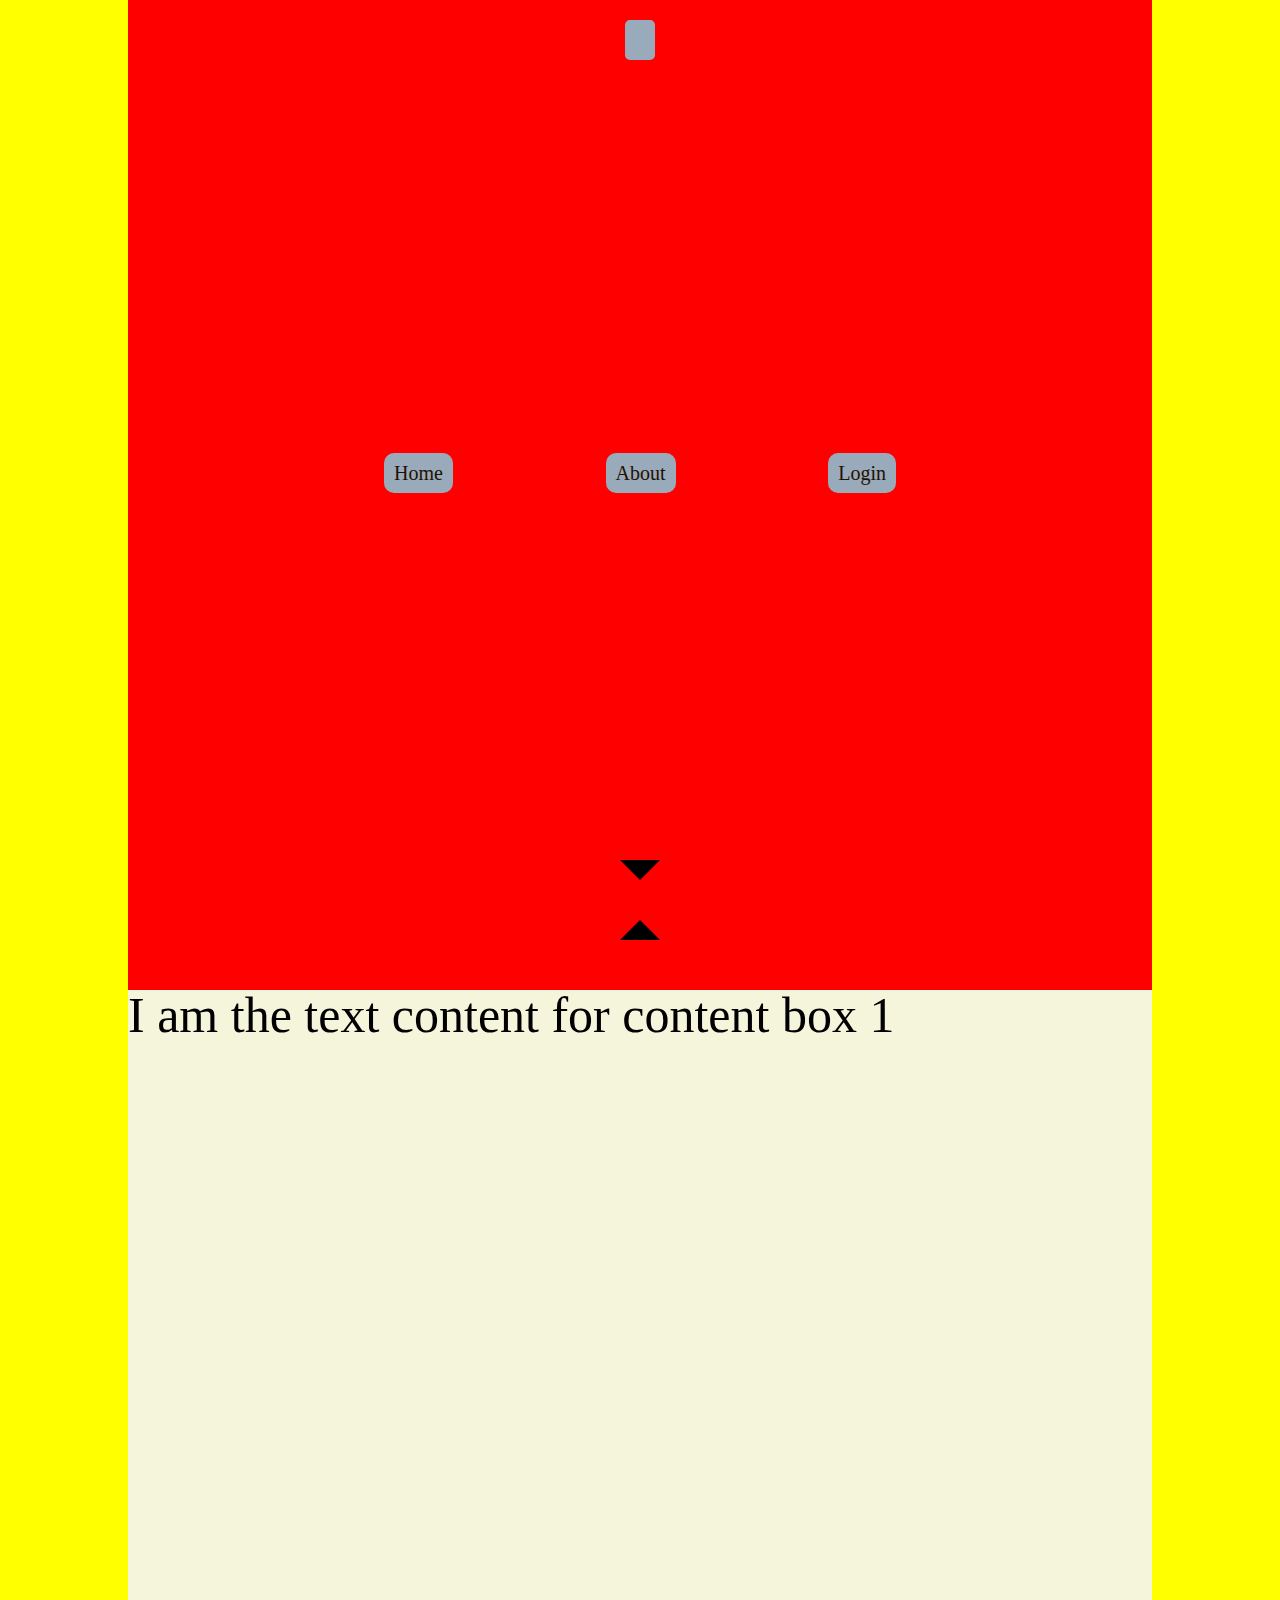
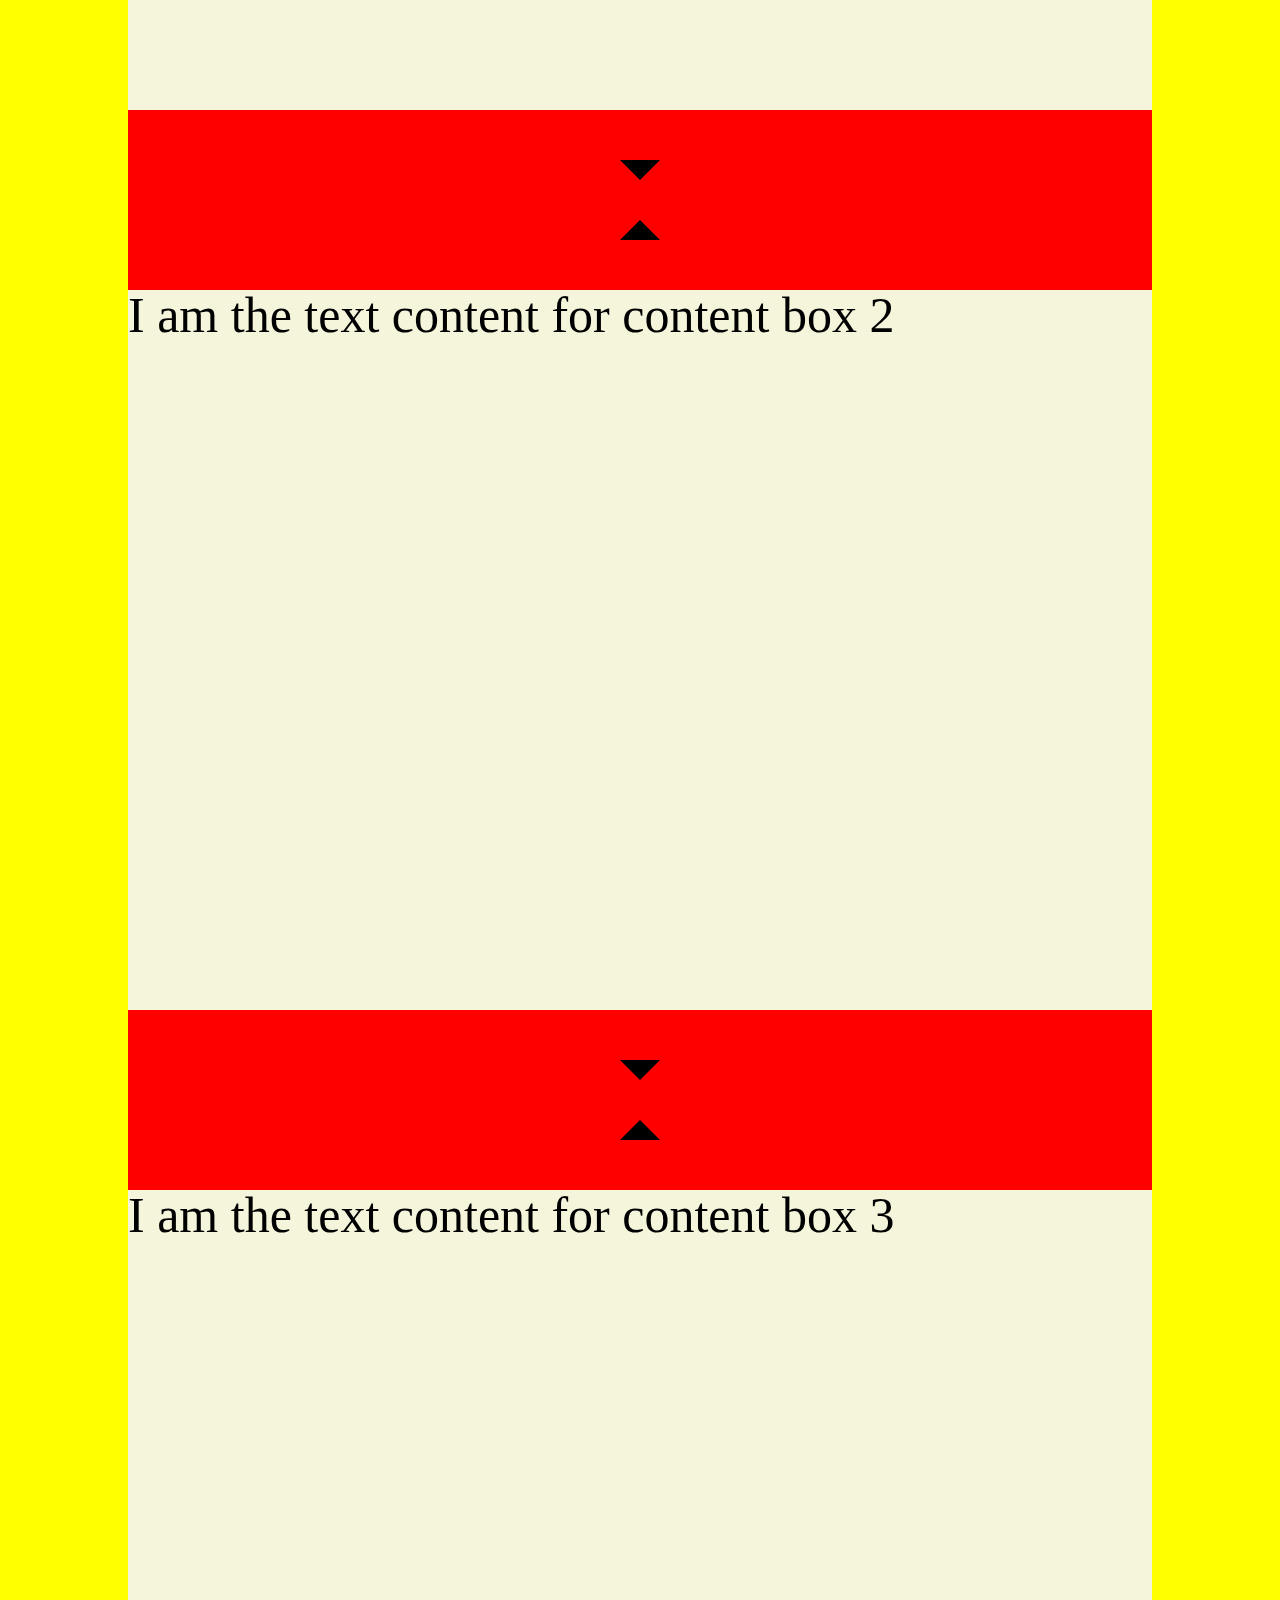
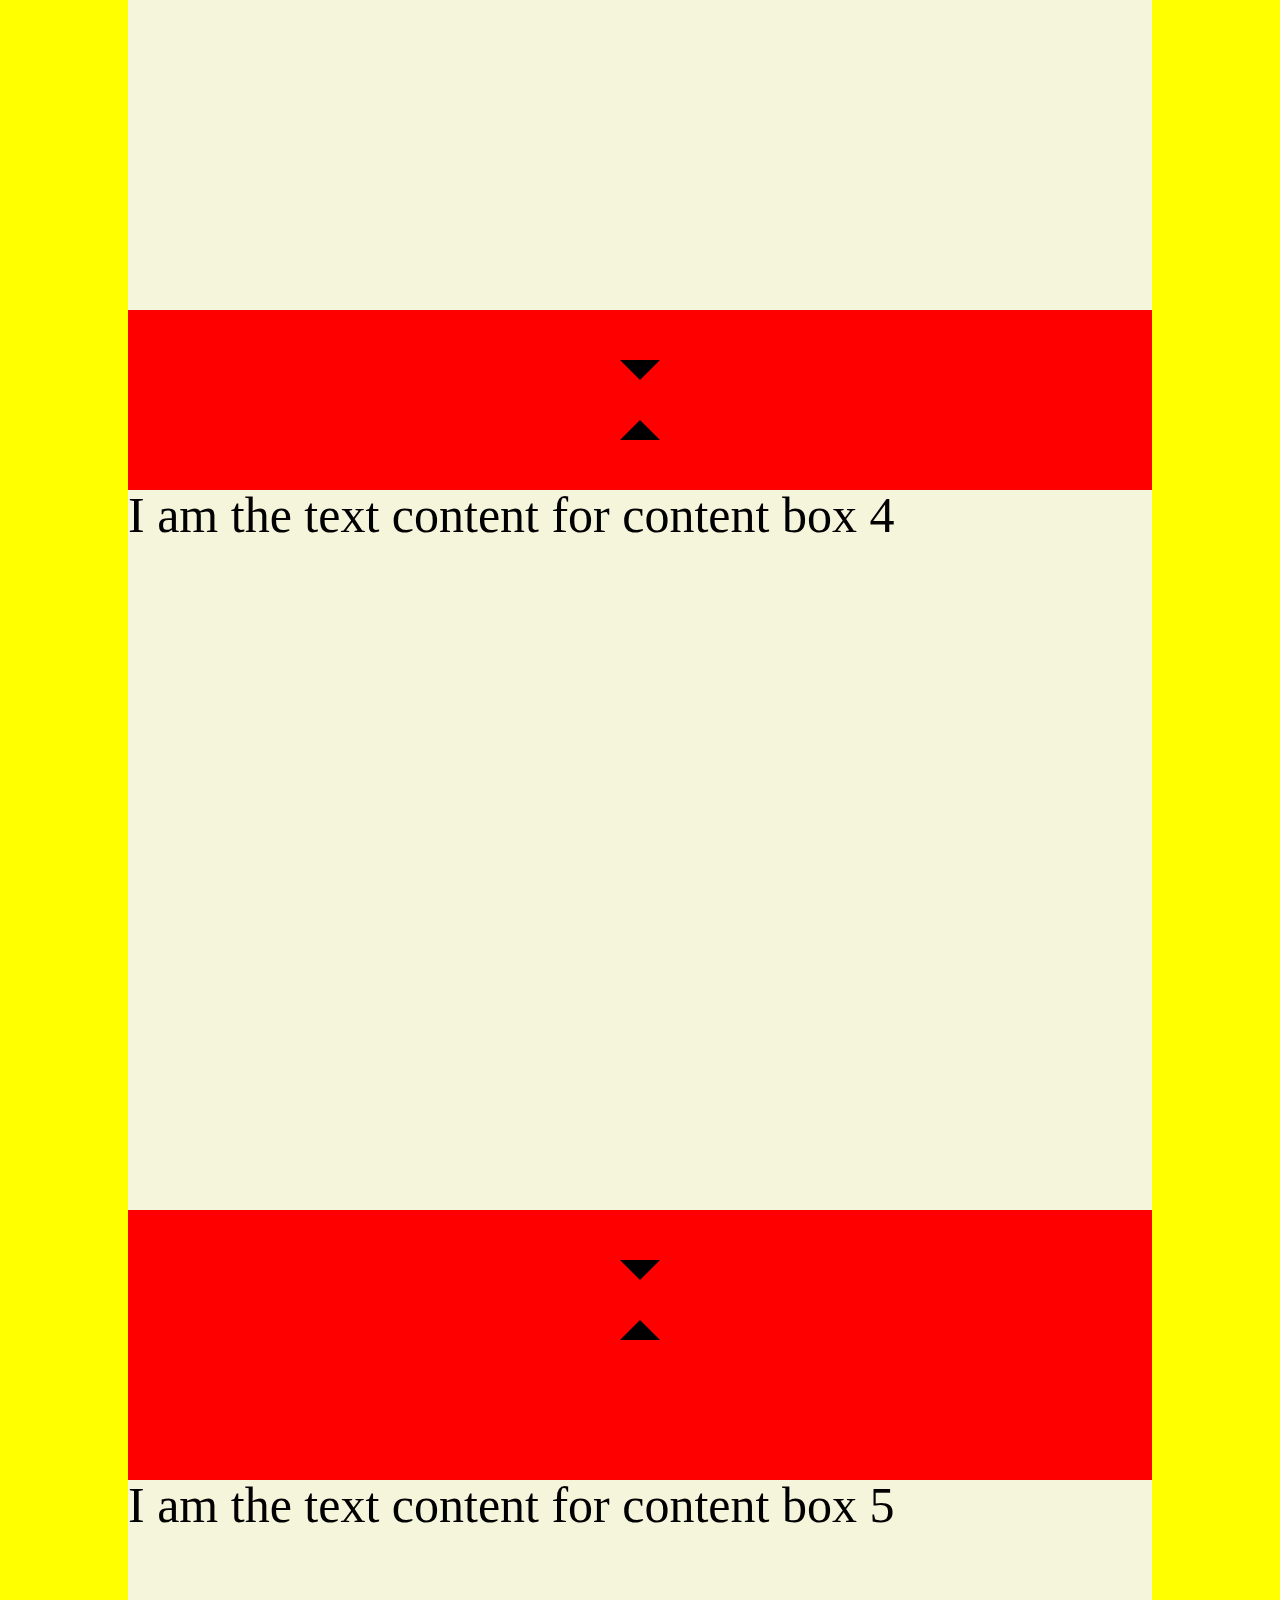
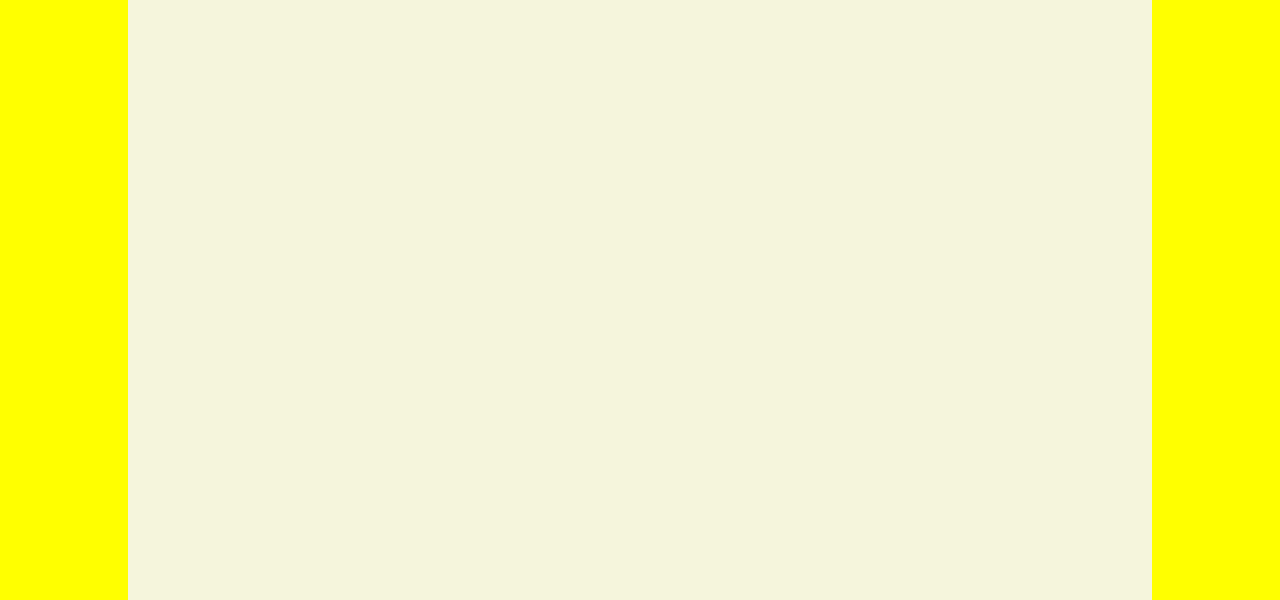
==== index.html @ 41faa1d7 "almost done converting html content sections into a javascrript class" ====
<!DOCTYPE html>
<html>

<head>
  <title>OER Bookr</title>
  <link rel="stylesheet" type="text/css" href="./CSS/index.css" />
  <script src="https://code.jquery.com/jquery-3.3.1.min.js" integrity="sha256-FgpCb/KJQlLNfOu91ta32o/NMZxltwRo8QtmkMRdAu8="
    crossorigin="anonymous"></script>
  <script src="jquery-3.3.1.min.js"></script>
  <script src="./JS/index.js" async></script>
  <script
  src="https://code.jquery.com/jquery-3.3.1.js"
  integrity="sha256-2Kok7MbOyxpgUVvAk/HJ2jigOSYS2auK4Pfzbm7uH60="
  crossorigin="anonymous"></script>
</head>

<body>
    
    <!-- top bar -->
    <div class="top-content content-box" data-section="0">
        <div class="logo">
            <img class="logo-image" src="/Images/oer bookr logo @color-wood-brown.png" alt="">
        </div>
        <nav class="top-nav">
            <a href="#">Home</a>
            <a href="#">About</a>
            <a href="#">Login</a>
        </nav>
        <div class="down-button"></div>
    </div>

    <!-- main content -->
    <div class="main-content">
    </div>

    <!-- footer -->
    <footer></footer>

</body>
</html>
---- CSS/index.css ----
/* http://meyerweb.com/eric/tools/css/reset/ 
   v2.0 | 20110126
   License: none (public domain)
*/
html,
body,
div,
span,
applet,
object,
iframe,
h1,
h2,
h3,
h4,
h5,
h6,
p,
blockquote,
pre,
a,
abbr,
acronym,
address,
big,
cite,
code,
del,
dfn,
em,
img,
ins,
kbd,
q,
s,
samp,
small,
strike,
strong,
sub,
sup,
tt,
var,
b,
u,
i,
center,
dl,
dt,
dd,
ol,
ul,
li,
fieldset,
form,
label,
legend,
table,
caption,
tbody,
tfoot,
thead,
tr,
th,
td,
article,
aside,
canvas,
details,
embed,
figure,
figcaption,
footer,
header,
hgroup,
menu,
nav,
output,
ruby,
section,
summary,
time,
mark,
audio,
video {
  margin: 0;
  padding: 0;
  border: 0;
  font-size: 100%;
  font: inherit;
  vertical-align: baseline;
}
/* HTML5 display-role reset for older browsers */
article,
aside,
details,
figcaption,
figure,
footer,
header,
hgroup,
menu,
nav,
section {
  display: block;
}
body {
  line-height: 1;
}
ol,
ul {
  list-style: none;
}
blockquote,
q {
  quotes: none;
}
blockquote:before,
blockquote:after,
q:before,
q:after {
  content: '';
  content: none;
}
table {
  border-collapse: collapse;
  border-spacing: 0;
}
html {
  font-size: 62.5%;
}
html {
  background: yellow;
}
html {
  height: 100%;
  width: 100%;
  background-position: center;
  background-repeat: no-repeat;
  background-size: cover;
  background-image: url(/Images/bookstack.jpg);
  background-attachment: fixed;
}
body {
  display: flex;
  align-items: center;
  flex-direction: column;
  width: 80%;
  margin: 0 auto;
}
body .top-content {
  display: flex;
  justify-content: space-between;
  align-content: center;
  width: 100%;
  height: 100vh;
}
body .top-content .logo .logo-image {
  width: 200px;
  margin-top: 2rem;
  padding: 2rem 1rem 2rem 2rem;
  background: #99aabb;
  margin-bottom: -2px;
  border-radius: 0.5rem;
}
body .top-content .top-nav {
  padding: 0;
  width: 50%;
  margin-top: 2rem;
  height: 4rem;
  display: flex;
  justify-content: space-between;
  font-size: 2rem;
}
body .top-content .top-nav a {
  padding: 1rem;
  border-radius: 1rem;
  background: #99aabb;
  text-decoration: none;
  color: #221100;
}
body .top-content div .down-button {
  position: absolute;
  bottom: 2rem;
}
body .main-content {
  width: 100%;
}
body .content-box {
  display: flex;
  flex-direction: column;
  font-size: 5rem;
  background: red;
  height: 100vh;
  width: 100%;
  justify-content: space-between;
  align-items: center;
}
body .content-box .content {
  background: beige;
  width: 100%;
  height: 80%;
}
body .content-box .down-button {
  width: 0;
  height: 0;
  border-left: 2rem solid transparent;
  border-right: 2rem solid transparent;
  border-top: 2rem solid black;
  margin-bottom: 2rem;
  cursor: pointer;
}
body .content-box .up-button {
  width: 0;
  height: 0;
  border-left: 2rem solid transparent;
  border-right: 2rem solid transparent;
  border-bottom: 2rem solid black;
  margin-top: 2rem;
  cursor: pointer;
}
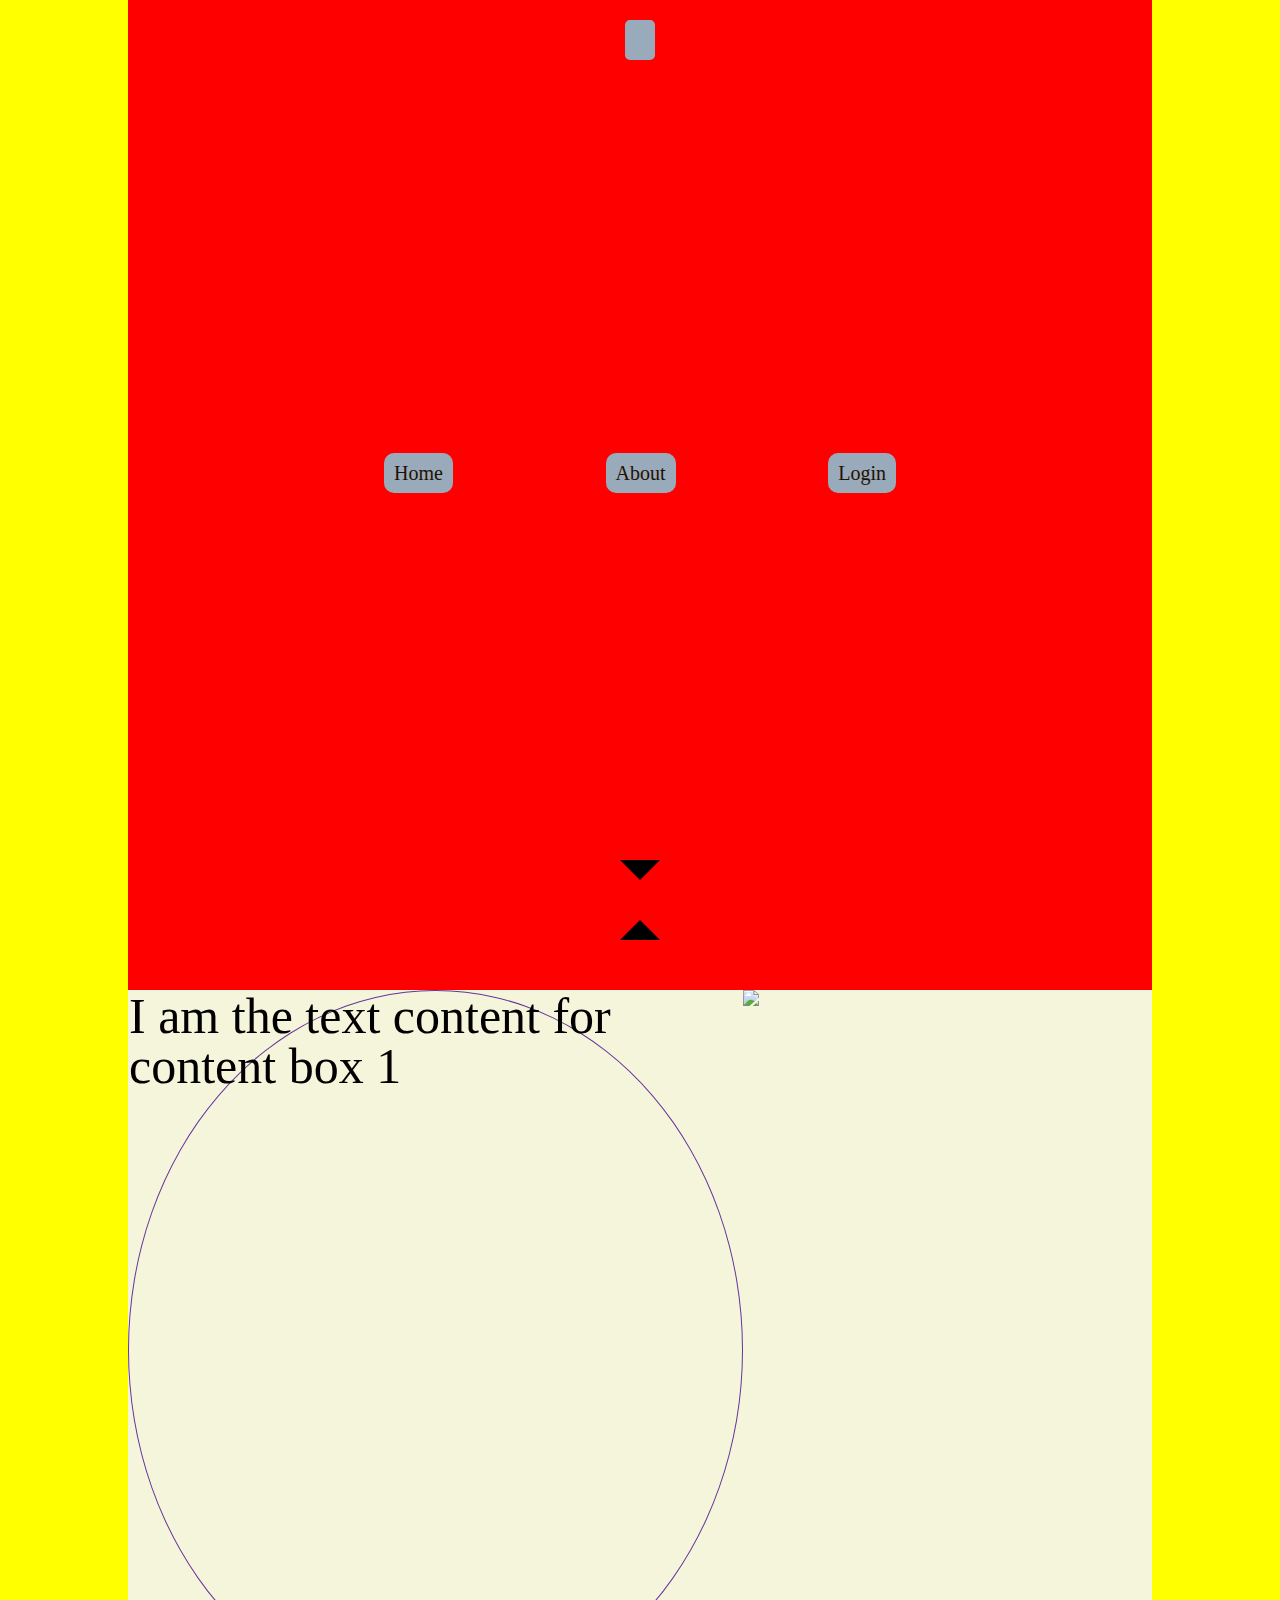
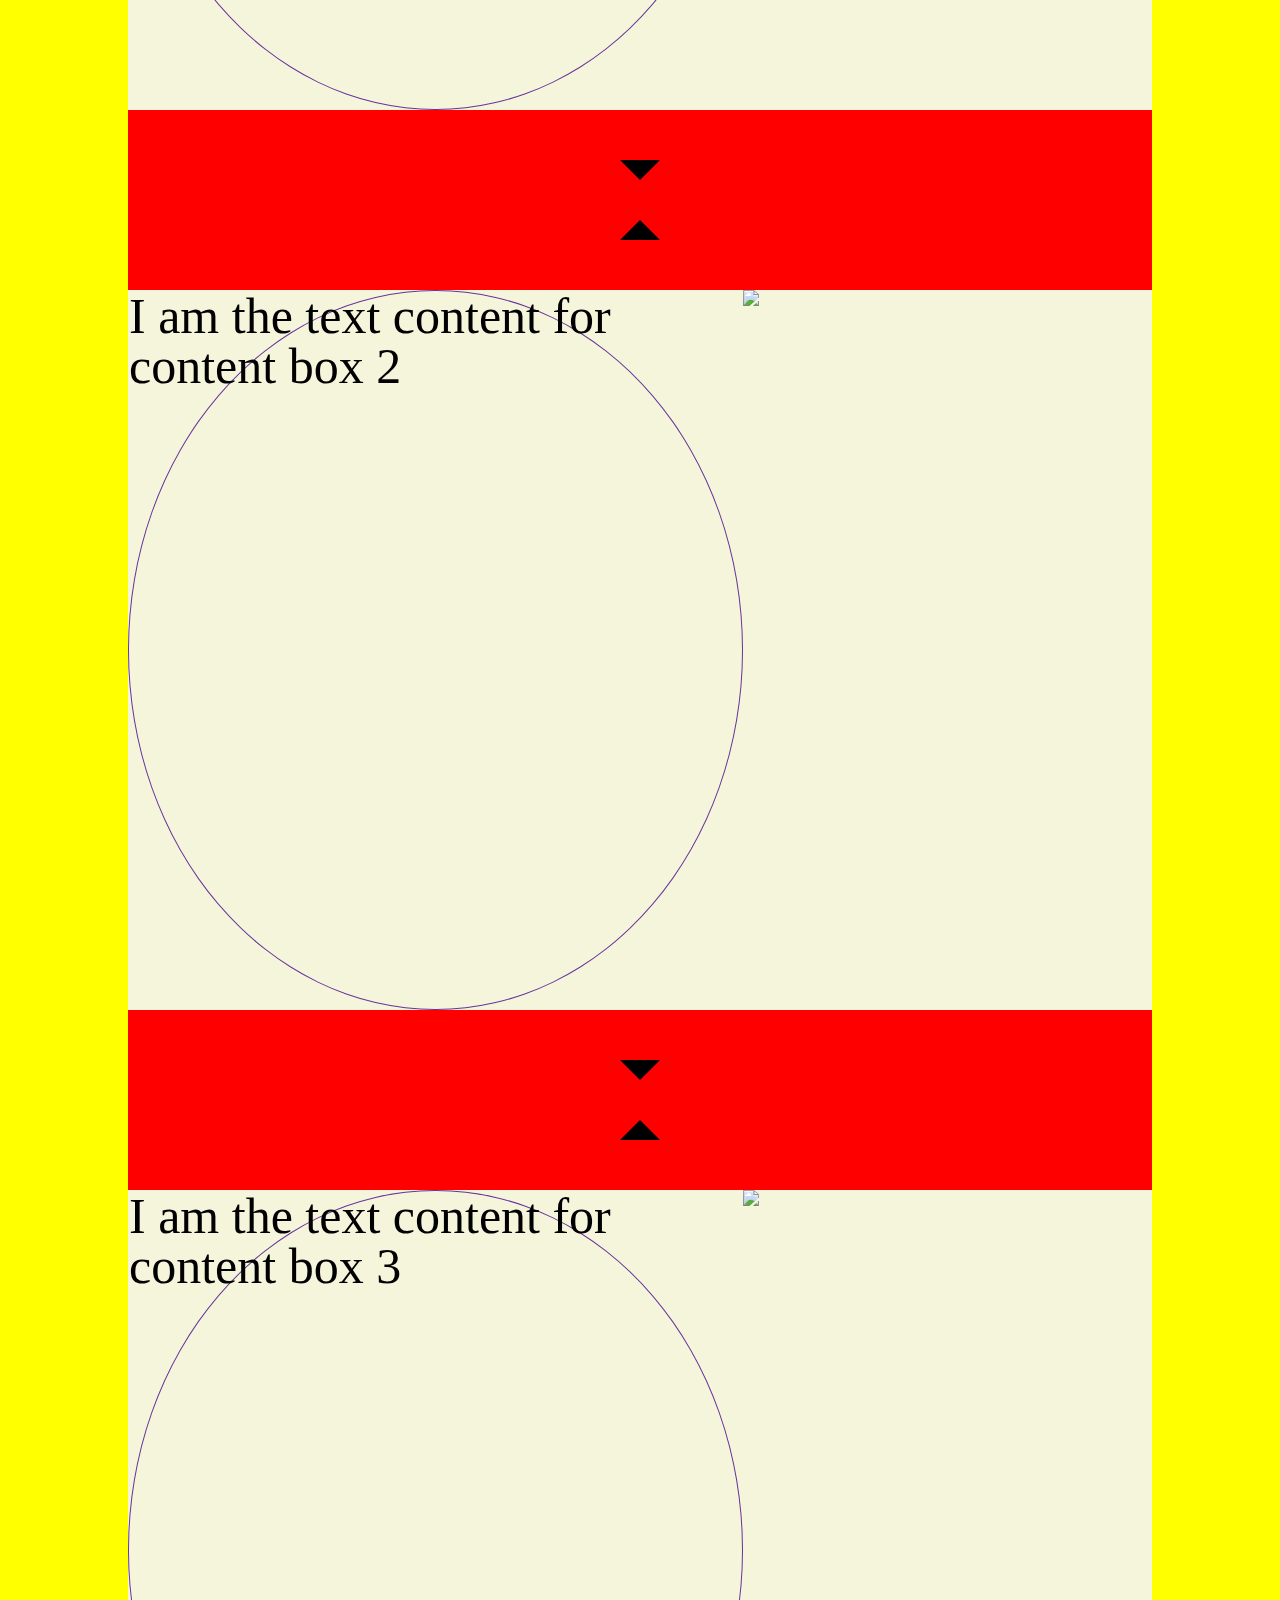
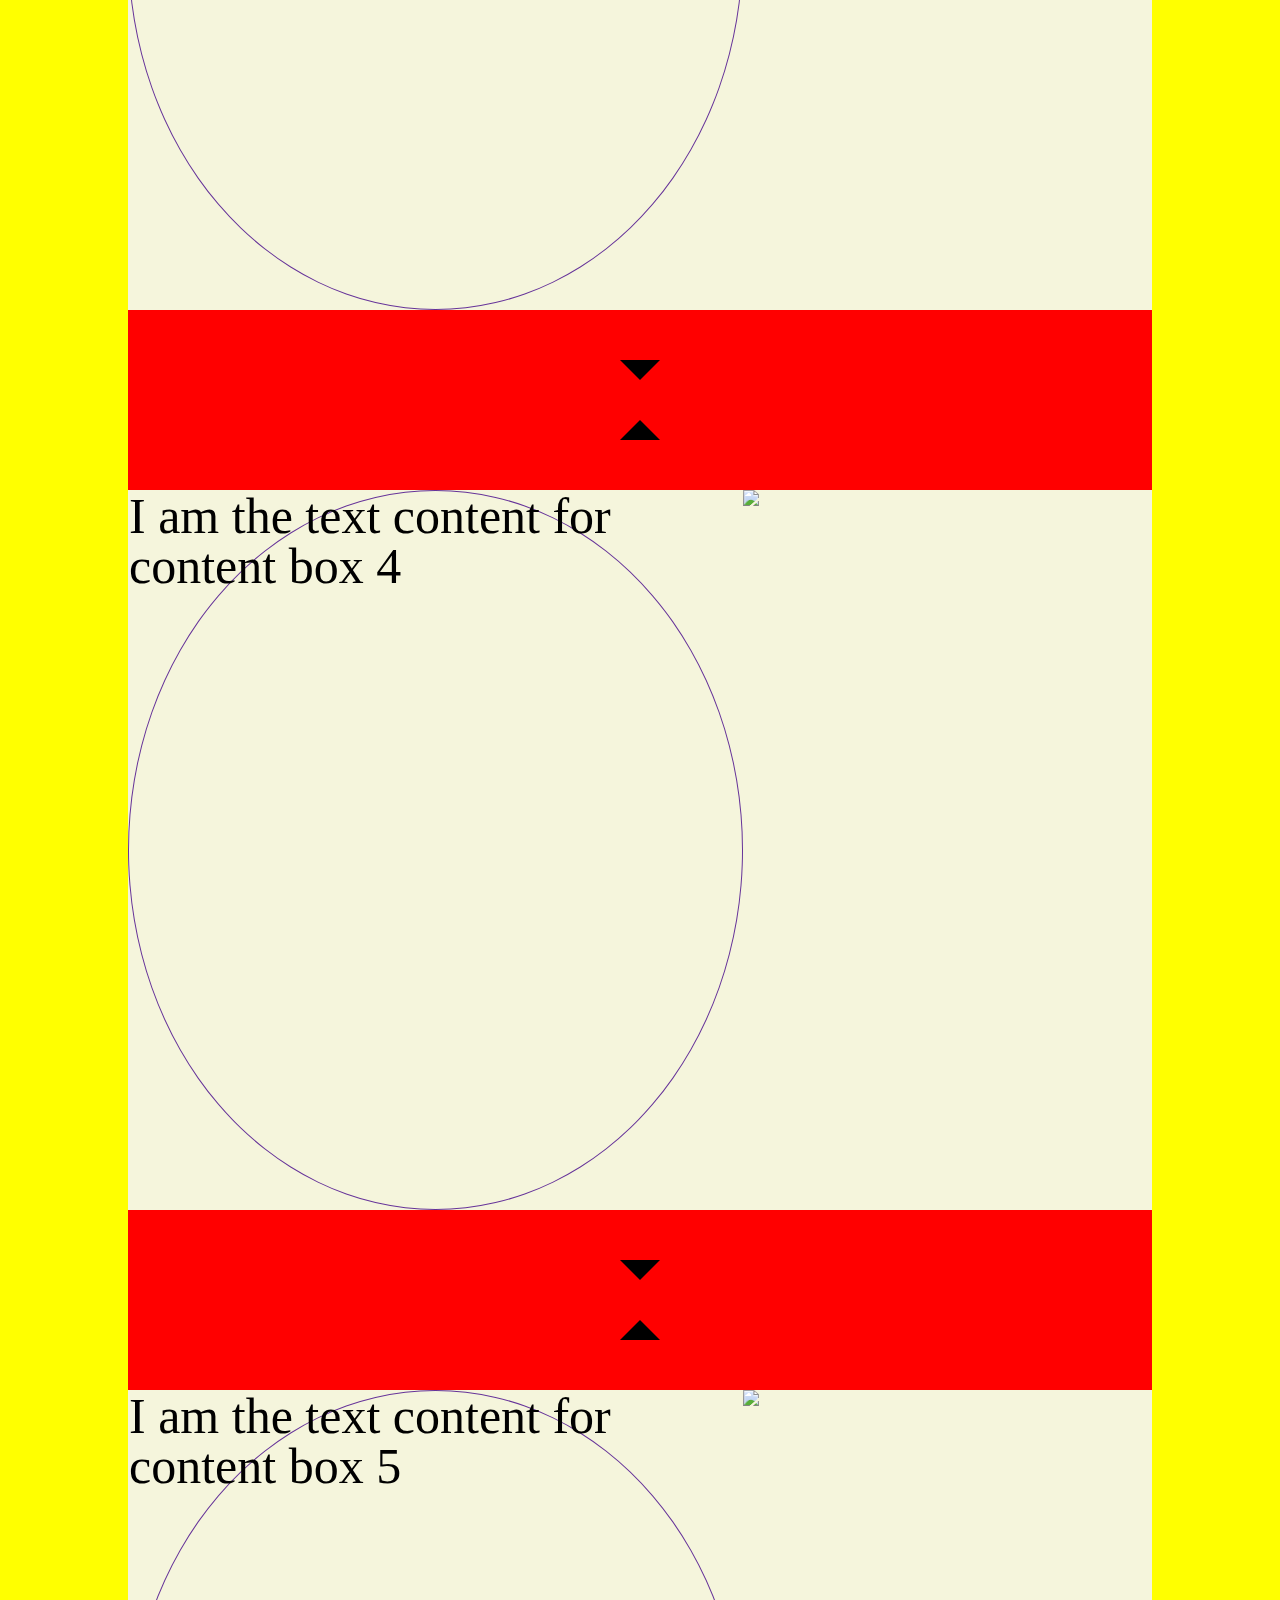
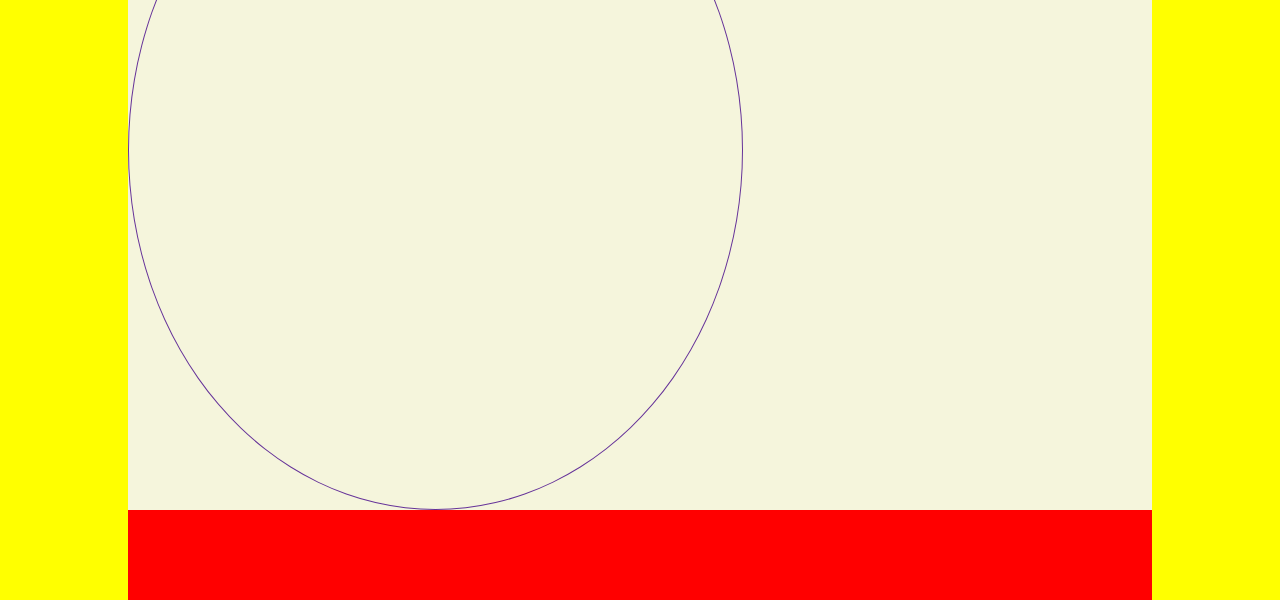
==== commit 65428bfb: "js is coming together, added a few cpomments to make my code readable, close to having all the scrol" ====
--- a/index.html
+++ b/index.html
@@ -26,7 +26,7 @@
             <a href="#">About</a>
             <a href="#">Login</a>
         </nav>
-        <div class="down-button"></div>
+        <div class="down-button" data-down-button="0"></div>
     </div>
 
     <!-- main content -->
--- a/CSS/index.css
+++ b/CSS/index.css
@@ -198,8 +198,17 @@
 }
 body .content-box .content {
   background: beige;
+  display: flex;
   width: 100%;
   height: 80%;
+}
+body .content-box .content p {
+  border: 1px solid rebeccapurple;
+  border-radius: 100%;
+}
+body .content-box .content img {
+  object-fit: cover;
+  width: 50%;
 }
 body .content-box .down-button {
   width: 0;
@@ -219,3 +228,6 @@
   margin-top: 2rem;
   cursor: pointer;
 }
+.hide {
+  visibility: hidden;
+}
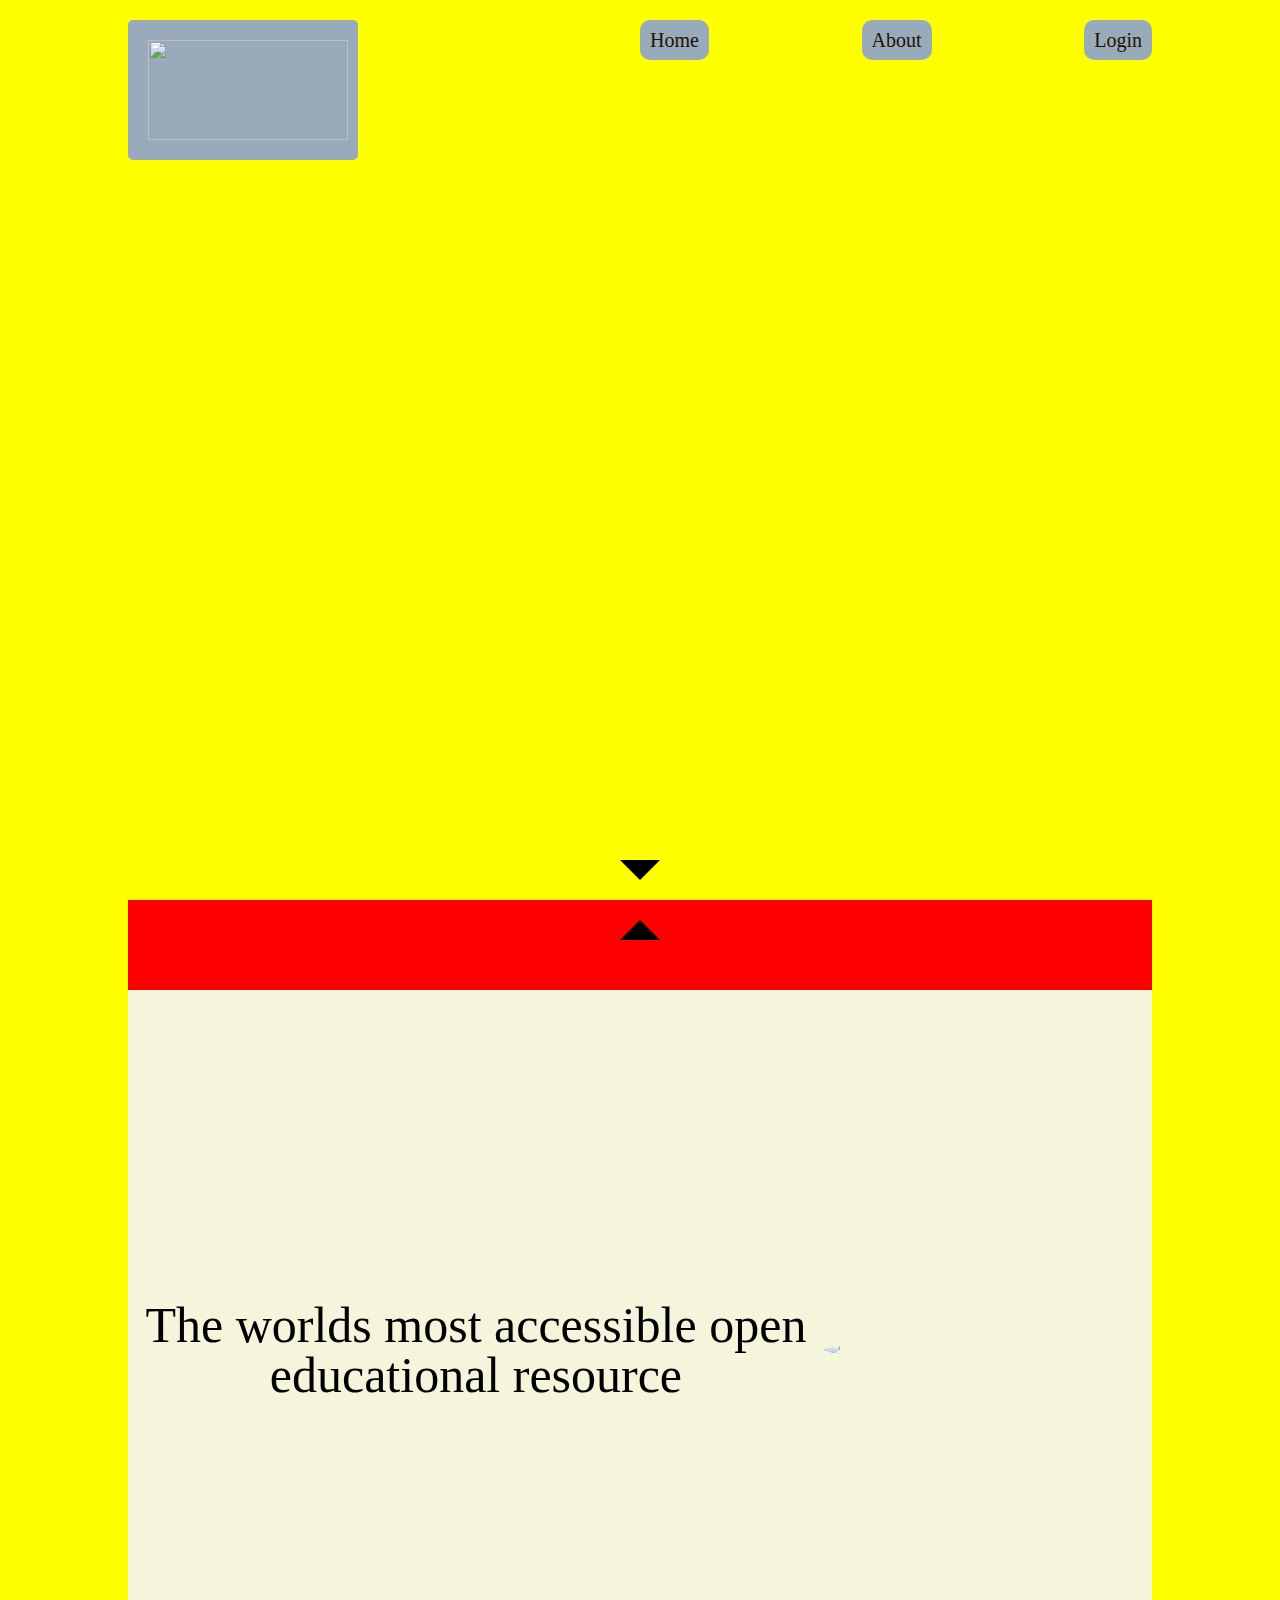
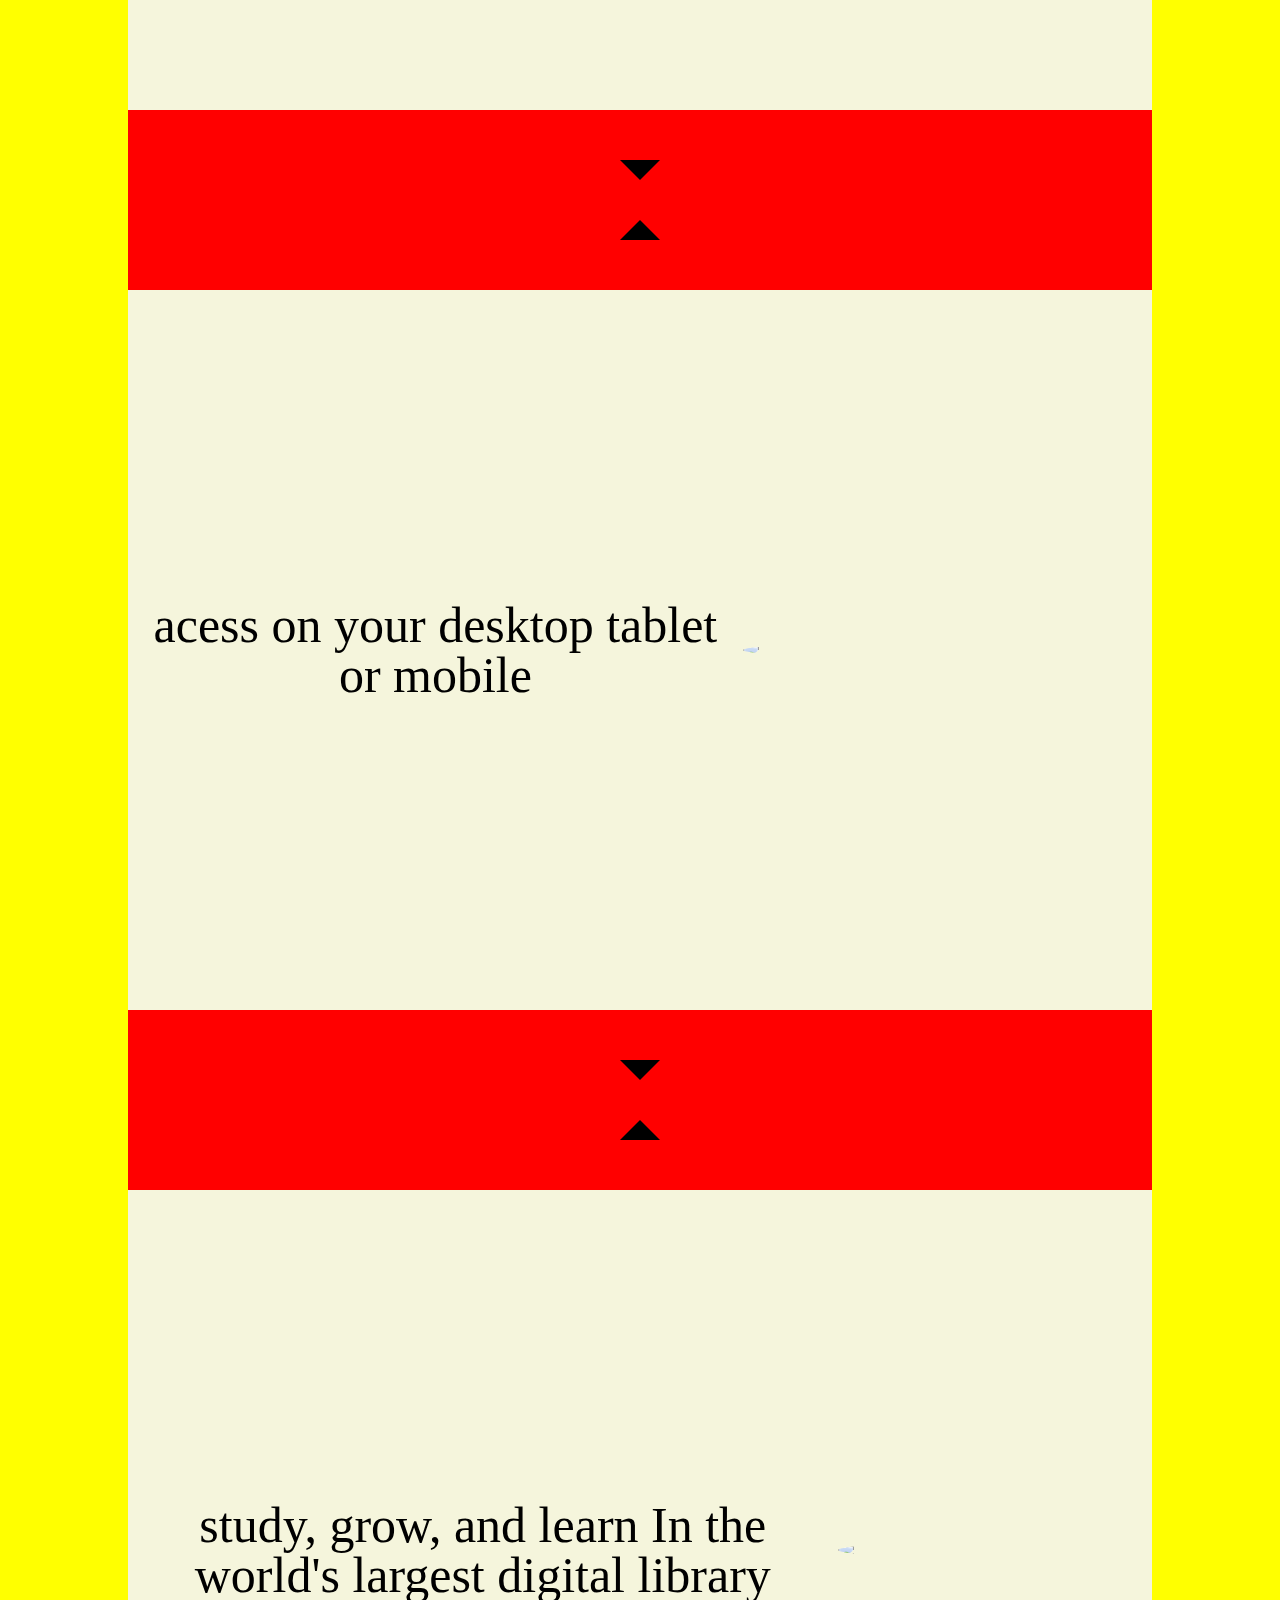
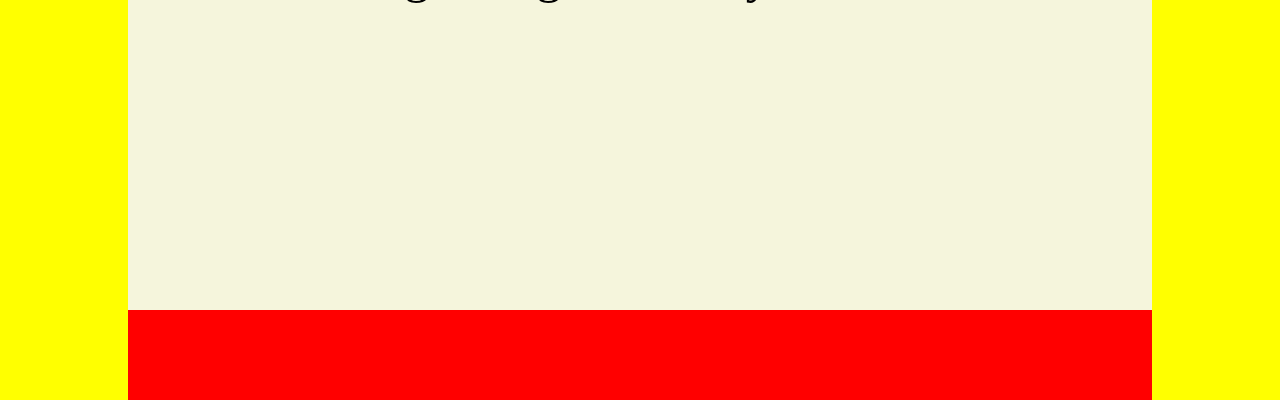
==== commit dee7ec5d: "further clean up, moving on to styling now, leaving the hamburger for tomorrow" ====
--- a/index.html
+++ b/index.html
@@ -17,21 +17,20 @@
 <body>
     
     <!-- top bar -->
-    <div class="top-content content-box" data-section="0">
-        <div class="logo">
+    <div class="content-box" data-section="0">
+        <div class="top-bar">
             <img class="logo-image" src="/Images/oer bookr logo @color-wood-brown.png" alt="">
+            <nav class="top-nav">
+                <a href="#">Home</a>
+                <a href="#">About</a>
+                <a href="pendingReactAppLoginPage">Login</a>
+            </nav>
         </div>
-        <nav class="top-nav">
-            <a href="#">Home</a>
-            <a href="#">About</a>
-            <a href="#">Login</a>
-        </nav>
         <div class="down-button" data-down-button="0"></div>
     </div>
 
     <!-- main content -->
-    <div class="main-content">
-    </div>
+    <div class="main-content"></div>
 
     <!-- footer -->
     <footer></footer>
--- a/CSS/index.css
+++ b/CSS/index.css
@@ -148,14 +148,22 @@
   width: 80%;
   margin: 0 auto;
 }
-body .top-content {
+body .content-box[data-section='0'] {
+  background: yellow;
   display: flex;
   justify-content: space-between;
   align-content: center;
   width: 100%;
   height: 100vh;
 }
-body .top-content .logo .logo-image {
+body .content-box[data-section='0'] .top-bar {
+  display: flex;
+  width: 100%;
+  justify-content: space-between;
+}
+body .content-box[data-section='0'] .top-bar .logo-image {
+  object-fit: scale-down;
+  height: 100px;
   width: 200px;
   margin-top: 2rem;
   padding: 2rem 1rem 2rem 2rem;
@@ -163,7 +171,7 @@
   margin-bottom: -2px;
   border-radius: 0.5rem;
 }
-body .top-content .top-nav {
+body .content-box[data-section='0'] .top-nav {
   padding: 0;
   width: 50%;
   margin-top: 2rem;
@@ -172,14 +180,14 @@
   justify-content: space-between;
   font-size: 2rem;
 }
-body .top-content .top-nav a {
+body .content-box[data-section='0'] .top-nav a {
   padding: 1rem;
   border-radius: 1rem;
   background: #99aabb;
   text-decoration: none;
   color: #221100;
 }
-body .top-content div .down-button {
+body .content-box[data-section='0'] div .down-button {
   position: absolute;
   bottom: 2rem;
 }
@@ -201,13 +209,16 @@
   display: flex;
   width: 100%;
   height: 80%;
+  align-items: center;
 }
 body .content-box .content p {
-  border: 1px solid rebeccapurple;
   border-radius: 100%;
+  text-align: center;
+  text-justify: auto;
 }
 body .content-box .content img {
   object-fit: cover;
+  border-radius: 50%;
   width: 50%;
 }
 body .content-box .down-button {
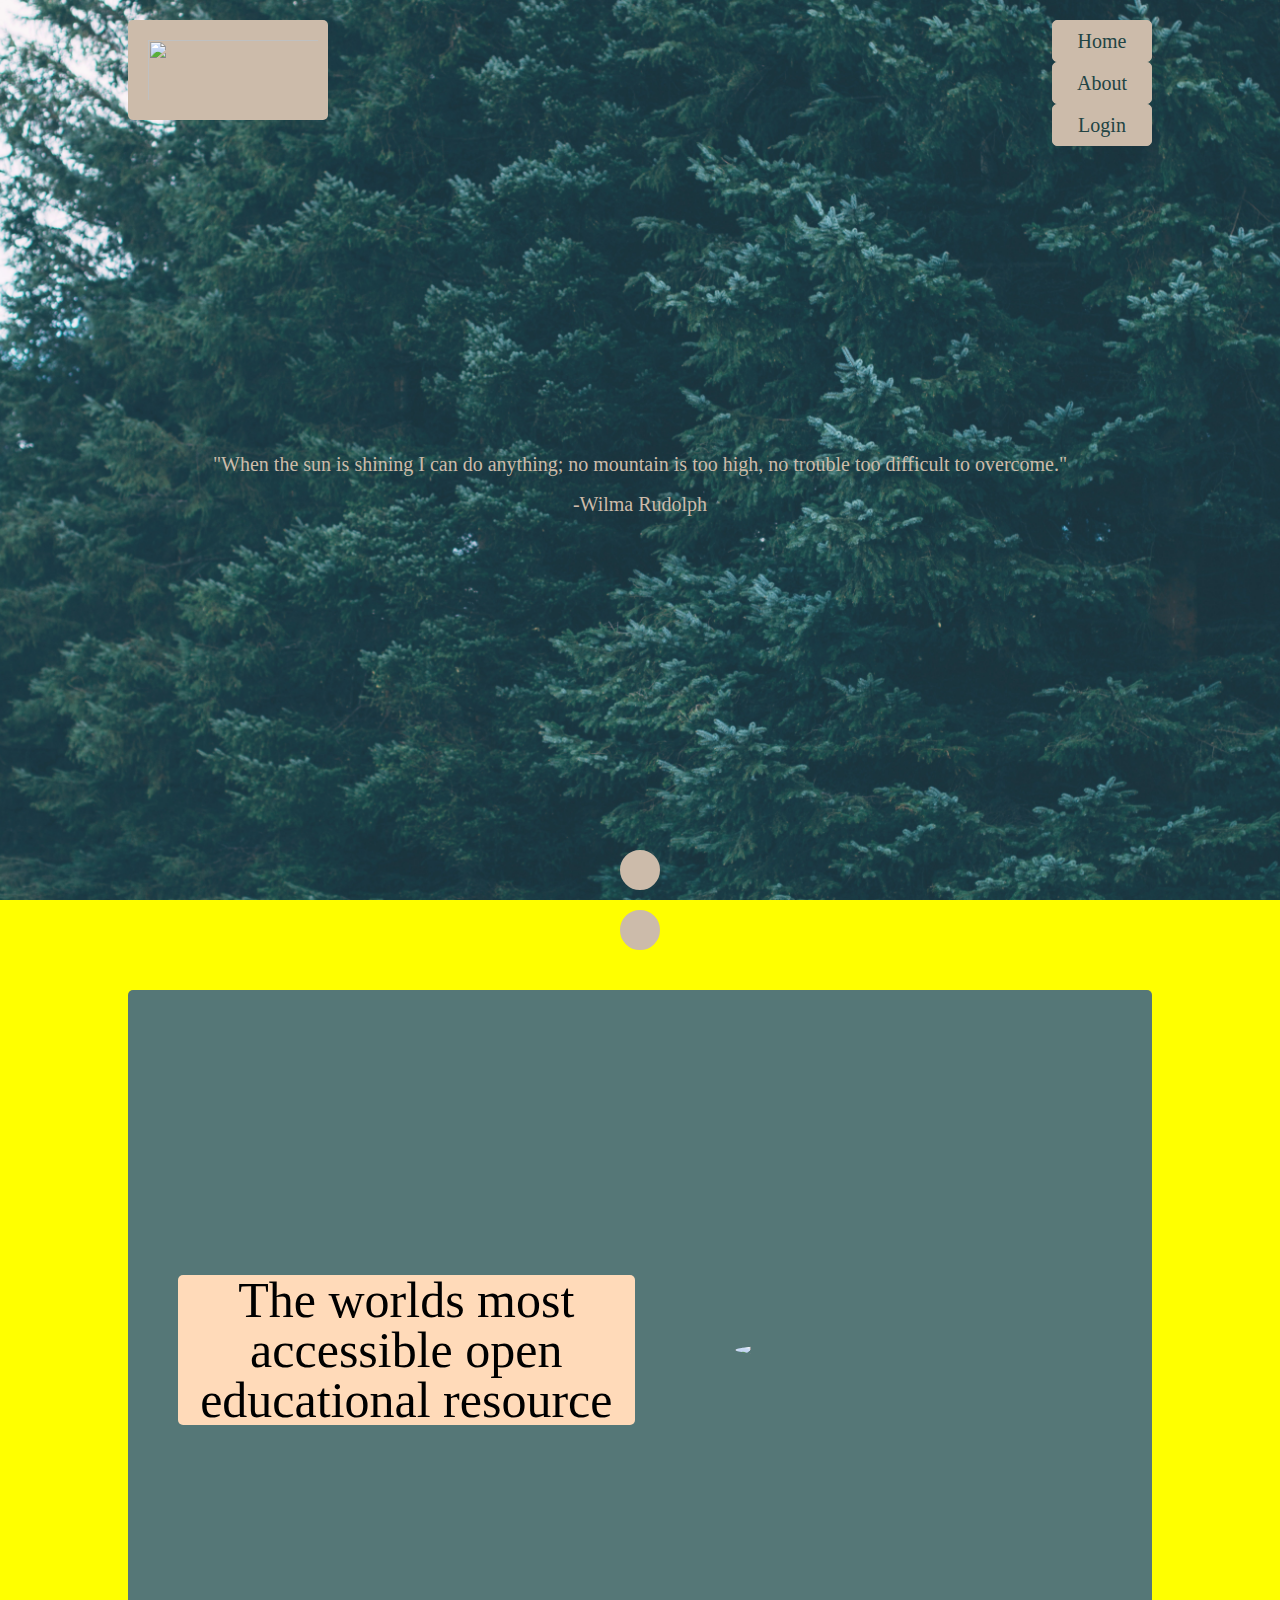
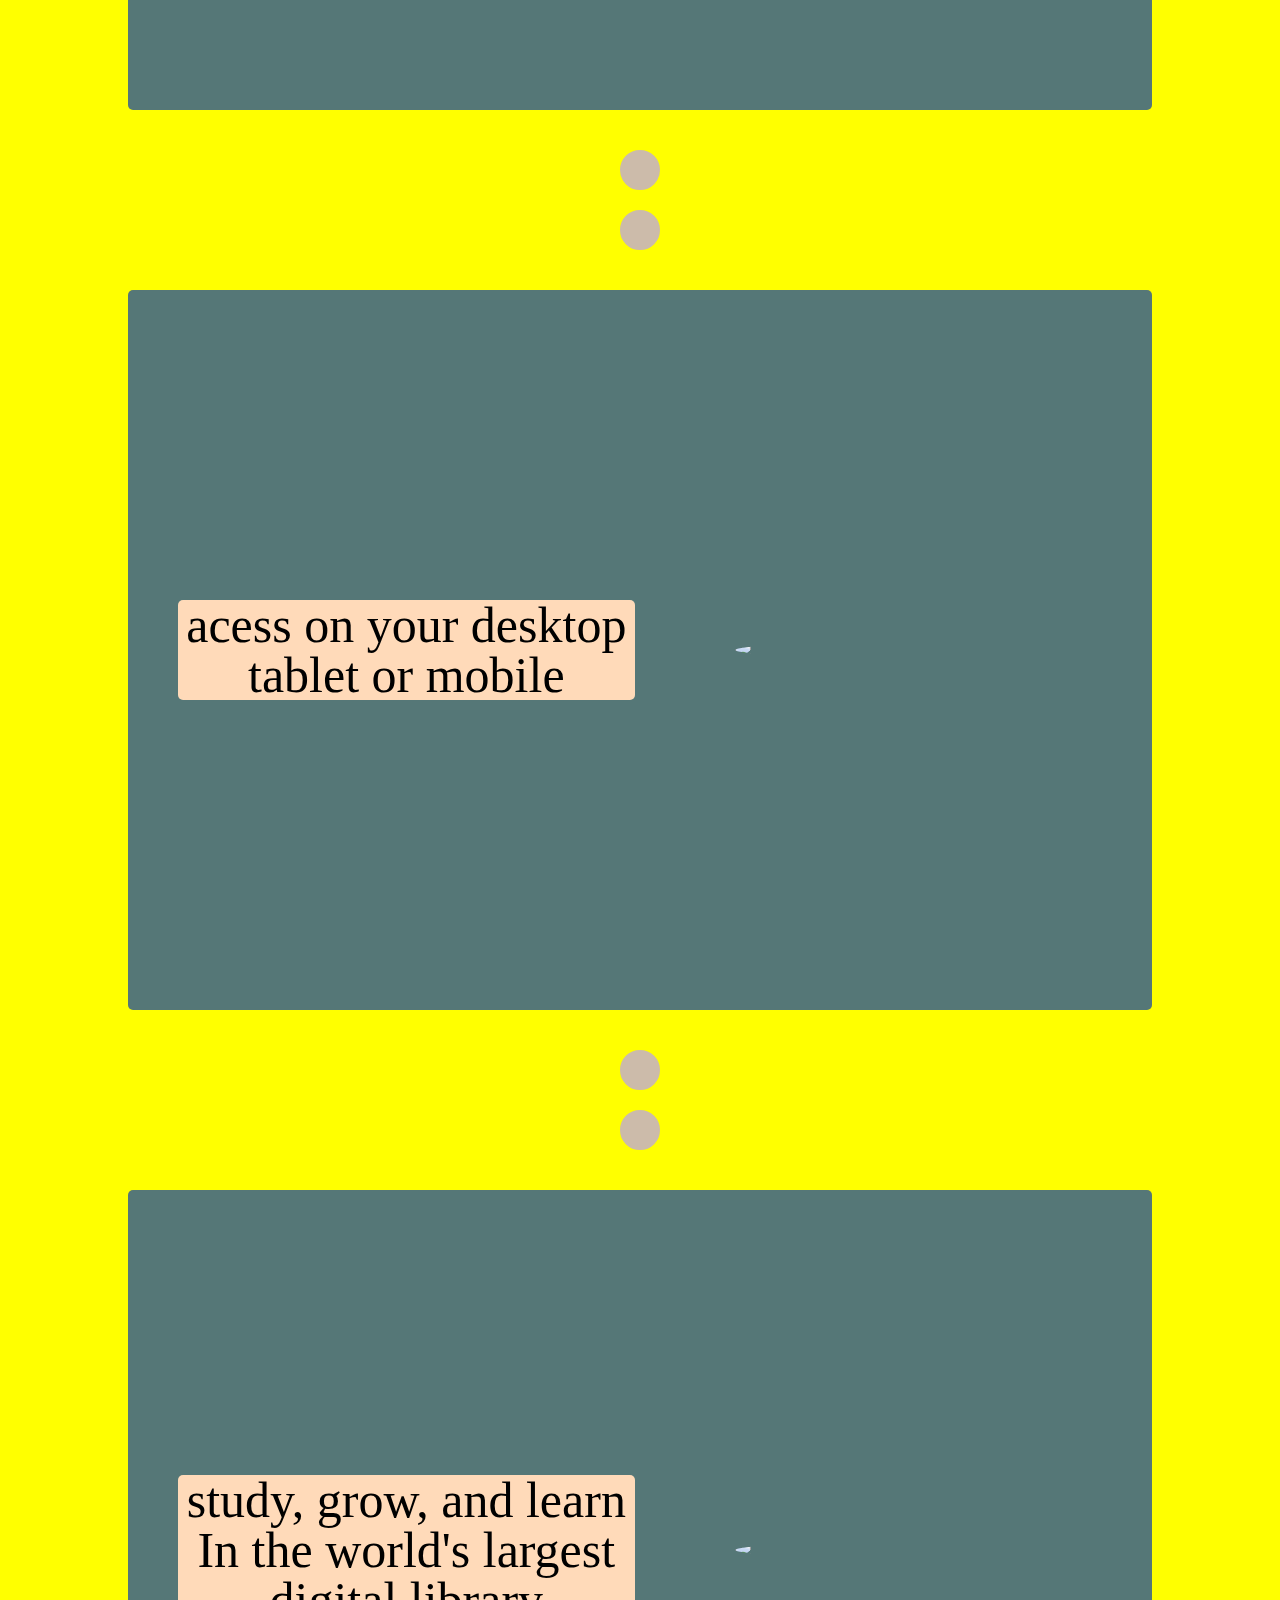
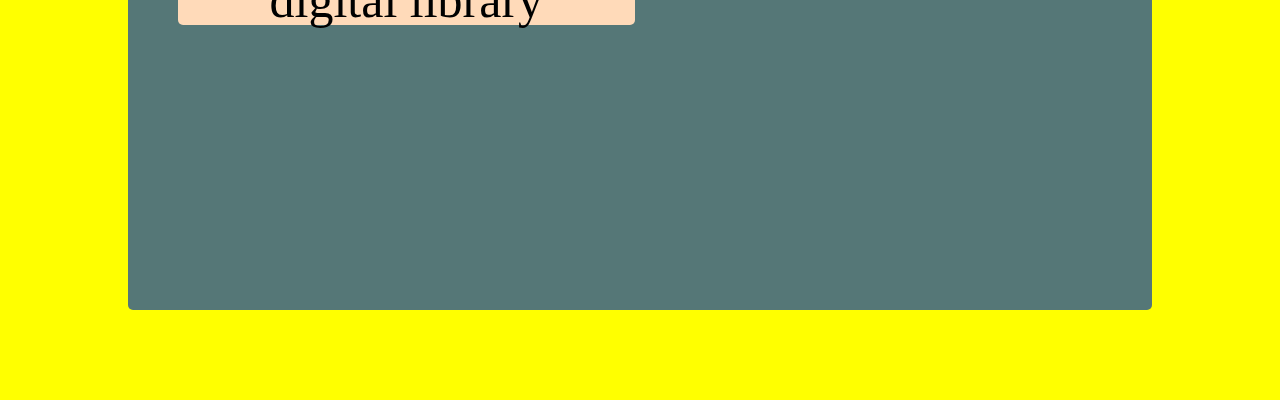
==== commit 1a1351f6: "chnaged logo img, got rid of some console logs" ====
--- a/index.html
+++ b/index.html
@@ -19,12 +19,17 @@
     <!-- top bar -->
     <div class="content-box" data-section="0">
         <div class="top-bar">
-            <img class="logo-image" src="/Images/oer bookr logo @color-wood-brown.png" alt="">
+            <img class="logo-image" src="/Images/oer bookr logo @color-dark-green.png" alt="">
             <nav class="top-nav">
                 <a href="#">Home</a>
                 <a href="#">About</a>
                 <a href="pendingReactAppLoginPage">Login</a>
             </nav>
+        </div>
+        <div class="random-quote">
+            <p class="quote"></p>
+            </br>
+            <p class="author"></p>
         </div>
         <div class="down-button" data-down-button="0"></div>
     </div>
--- a/CSS/index.css
+++ b/CSS/index.css
@@ -129,8 +129,14 @@
 html {
   font-size: 62.5%;
 }
+* {
+  box-sizing: border-box;
+}
 html {
   background: yellow;
+}
+::-webkit-scrollbar {
+  display: none;
 }
 html {
   height: 100%;
@@ -138,7 +144,7 @@
   background-position: center;
   background-repeat: no-repeat;
   background-size: cover;
-  background-image: url(/Images/bookstack.jpg);
+  background-image: url(/Images/pretty\ trees.jpg);
   background-attachment: fixed;
 }
 body {
@@ -148,9 +154,15 @@
   width: 80%;
   margin: 0 auto;
 }
+@media (max-width: 500px) {
+  body {
+    width: 100%;
+  }
+}
 body .content-box[data-section='0'] {
-  background: yellow;
-  display: flex;
+  display: flex;
+  flex-wrap: wrap;
+  flex-direction: column;
   justify-content: space-between;
   align-content: center;
   width: 100%;
@@ -167,25 +179,37 @@
   width: 200px;
   margin-top: 2rem;
   padding: 2rem 1rem 2rem 2rem;
-  background: #99aabb;
+  background: #ccbbaa;
   margin-bottom: -2px;
   border-radius: 0.5rem;
 }
 body .content-box[data-section='0'] .top-nav {
   padding: 0;
-  width: 50%;
+  width: 10rem;
+  text-align: center;
   margin-top: 2rem;
   height: 4rem;
   display: flex;
+  flex-direction: column;
   justify-content: space-between;
   font-size: 2rem;
 }
 body .content-box[data-section='0'] .top-nav a {
   padding: 1rem;
-  border-radius: 1rem;
-  background: #99aabb;
+  border-radius: 0.5rem;
+  border: 1px solid #ccbbaa;
+  background: #ccbbaa;
   text-decoration: none;
-  color: #221100;
+  color: #224444;
+}
+body .content-box[data-section='0'] .top-nav a:hover {
+  background: none;
+  color: #ccbbaa;
+}
+body .content-box[data-section='0'] .random-quote {
+  font-size: 2rem;
+  color: #ccbbaa;
+  text-align: center;
 }
 body .content-box[data-section='0'] div .down-button {
   position: absolute;
@@ -198,46 +222,71 @@
   display: flex;
   flex-direction: column;
   font-size: 5rem;
-  background: red;
   height: 100vh;
   width: 100%;
   justify-content: space-between;
   align-items: center;
 }
 body .content-box .content {
-  background: beige;
+  border-radius: 0.5rem;
+  background: #557777;
   display: flex;
   width: 100%;
   height: 80%;
   align-items: center;
 }
 body .content-box .content p {
-  border-radius: 100%;
+  width: 50%;
+  height: auto;
+  background: peachpuff;
+  margin: 0 5rem;
+  border-radius: 0.5rem;
   text-align: center;
   text-justify: auto;
+}
+@media (max-width: 500px) {
+  body .content-box .content p {
+    width: 100%;
+    margin: 0;
+    background: none;
+    background-image: url(/Images/pretty\ trees.jpg);
+    border-radius: 0.5;
+  }
 }
 body .content-box .content img {
   object-fit: cover;
   border-radius: 50%;
+  border: 5rem solid transparent;
   width: 50%;
+}
+@media (max-width: 500px) {
+  body .content-box .content img {
+    display: none;
+  }
 }
 body .content-box .down-button {
   width: 0;
   height: 0;
-  border-left: 2rem solid transparent;
-  border-right: 2rem solid transparent;
-  border-top: 2rem solid black;
-  margin-bottom: 2rem;
+  border: 2rem solid #ccbbaa;
+  margin-bottom: 1rem;
+  border-radius: 100%;
   cursor: pointer;
+}
+body .content-box .down-button:hover {
+  padding: 1.8rem;
+  border: 2px solid #ccbbaa;
 }
 body .content-box .up-button {
   width: 0;
   height: 0;
-  border-left: 2rem solid transparent;
-  border-right: 2rem solid transparent;
-  border-bottom: 2rem solid black;
-  margin-top: 2rem;
+  border: 2rem solid #ccbbaa;
+  margin-top: 1rem;
+  border-radius: 100%;
   cursor: pointer;
+}
+body .content-box .up-button:hover {
+  padding: 1.8rem;
+  border: 2px solid #ccbbaa;
 }
 .hide {
   visibility: hidden;
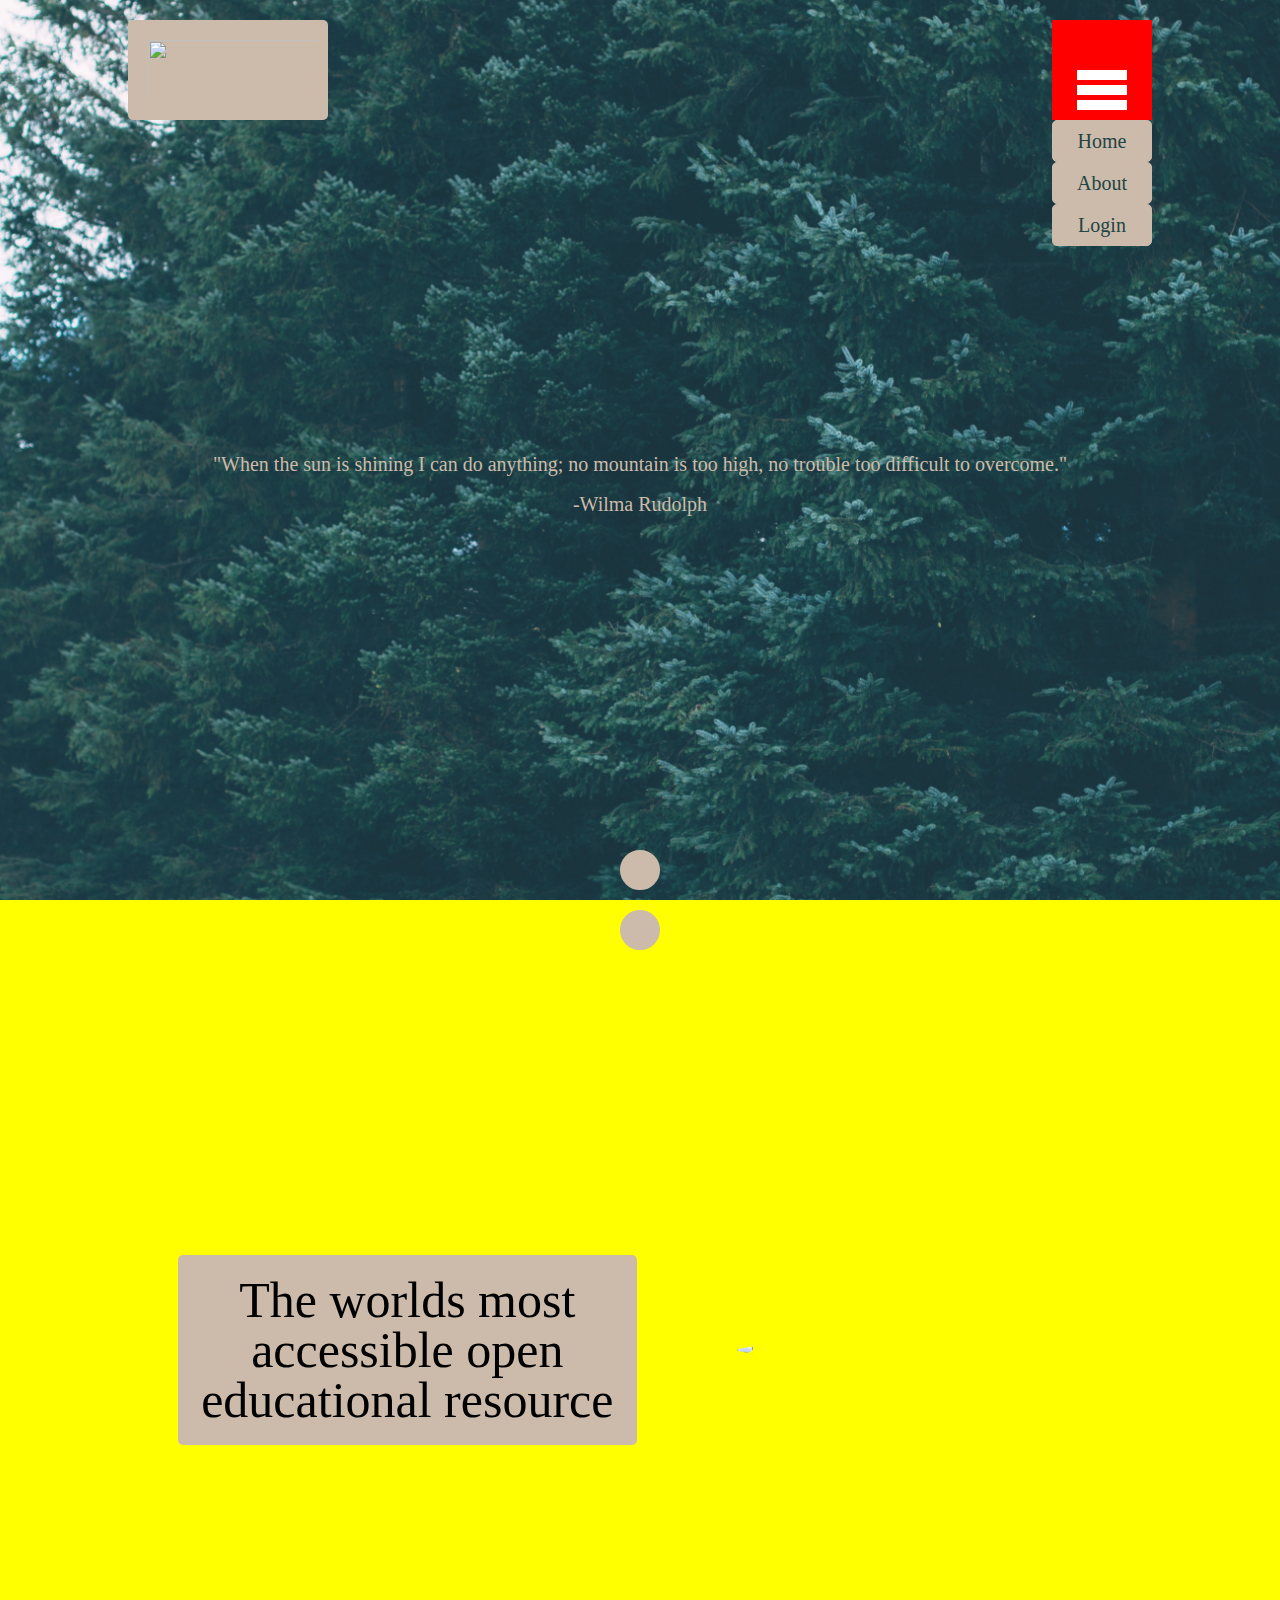
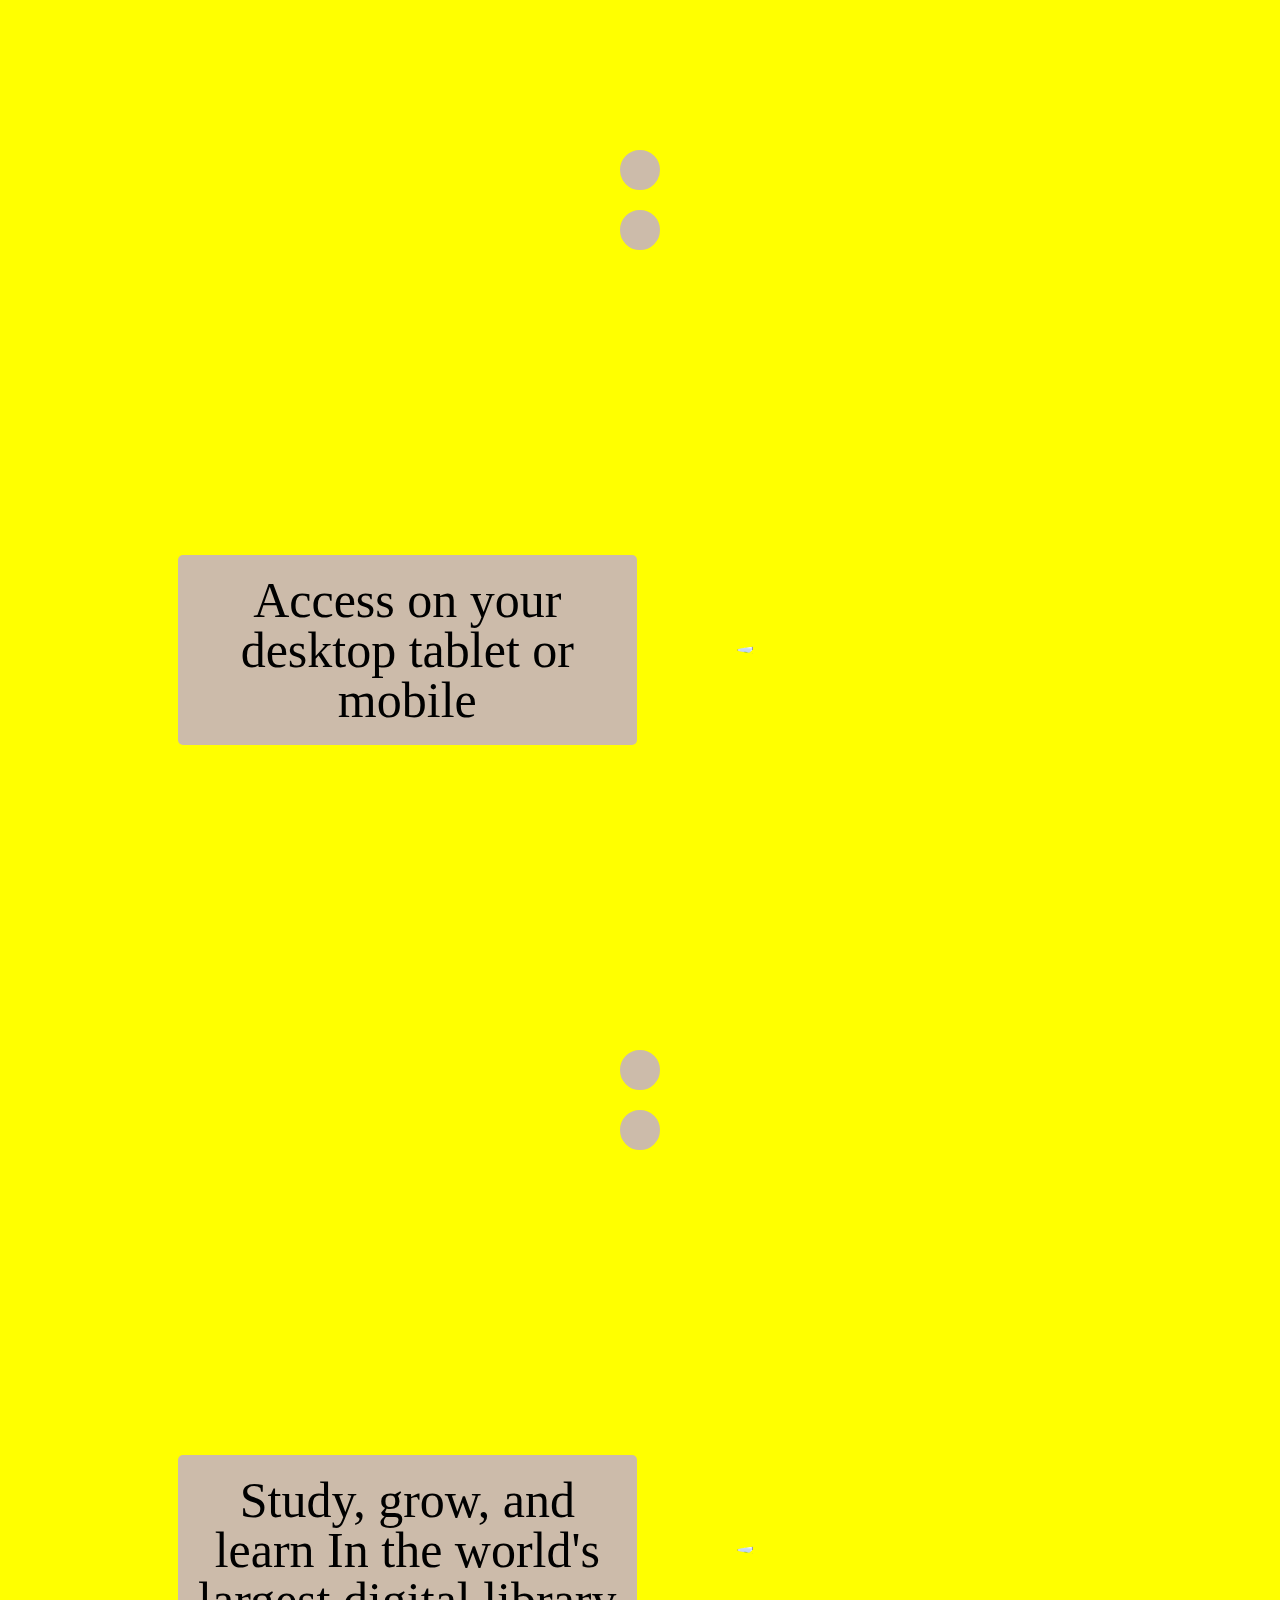
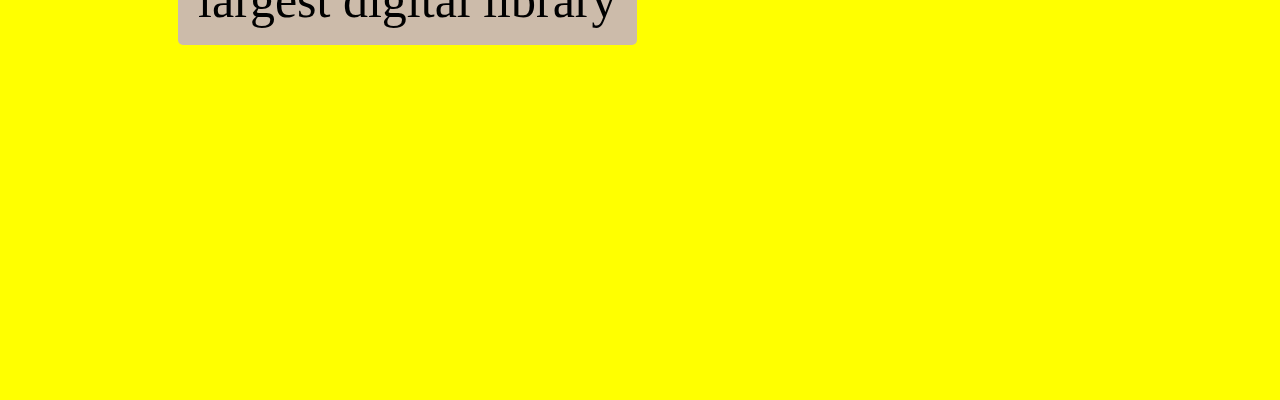
==== commit 665513ab: "further styling changes" ====
--- a/index.html
+++ b/index.html
@@ -21,9 +21,16 @@
         <div class="top-bar">
             <img class="logo-image" src="/Images/oer bookr logo @color-dark-green.png" alt="">
             <nav class="top-nav">
+                <div class="ham">
+                    <div class="burger">
+                        <span></span>
+                        <span></span>
+                        <span></span>
+                    </div>
+                </div>
                 <a href="#">Home</a>
                 <a href="#">About</a>
-                <a href="pendingReactAppLoginPage">Login</a>
+                <a href="https://determined-lamarr-e4cba2.netlify.com/login">Login</a>
             </nav>
         </div>
         <div class="random-quote">
--- a/CSS/index.css
+++ b/CSS/index.css
@@ -154,7 +154,7 @@
   width: 80%;
   margin: 0 auto;
 }
-@media (max-width: 500px) {
+@media (max-width: 600px) {
   body {
     width: 100%;
   }
@@ -194,6 +194,22 @@
   justify-content: space-between;
   font-size: 2rem;
 }
+body .content-box[data-section='0'] .top-nav .ham {
+  height: 0;
+  width: 0;
+  border: 5rem solid red;
+  align-items: center;
+}
+body .content-box[data-section='0'] .top-nav .ham .burger {
+  display: flex;
+  flex-direction: column;
+  align-items: center;
+}
+body .content-box[data-section='0'] .top-nav .ham .burger span {
+  width: 5rem;
+  border: 5px solid white;
+  margin-bottom: 5px;
+}
 body .content-box[data-section='0'] .top-nav a {
   padding: 1rem;
   border-radius: 0.5rem;
@@ -229,7 +245,6 @@
 }
 body .content-box .content {
   border-radius: 0.5rem;
-  background: #557777;
   display: flex;
   width: 100%;
   height: 80%;
@@ -238,18 +253,20 @@
 body .content-box .content p {
   width: 50%;
   height: auto;
-  background: peachpuff;
+  background: #ccbbaa;
   margin: 0 5rem;
   border-radius: 0.5rem;
+  padding: 2rem;
   text-align: center;
   text-justify: auto;
 }
-@media (max-width: 500px) {
+@media (max-width: 600px) {
   body .content-box .content p {
     width: 100%;
     margin: 0;
     background: none;
-    background-image: url(/Images/pretty\ trees.jpg);
+    background-image: url(/Images/bookstack.jpg);
+    background-size: cover;
     border-radius: 0.5;
   }
 }
@@ -259,7 +276,7 @@
   border: 5rem solid transparent;
   width: 50%;
 }
-@media (max-width: 500px) {
+@media (max-width: 600px) {
   body .content-box .content img {
     display: none;
   }
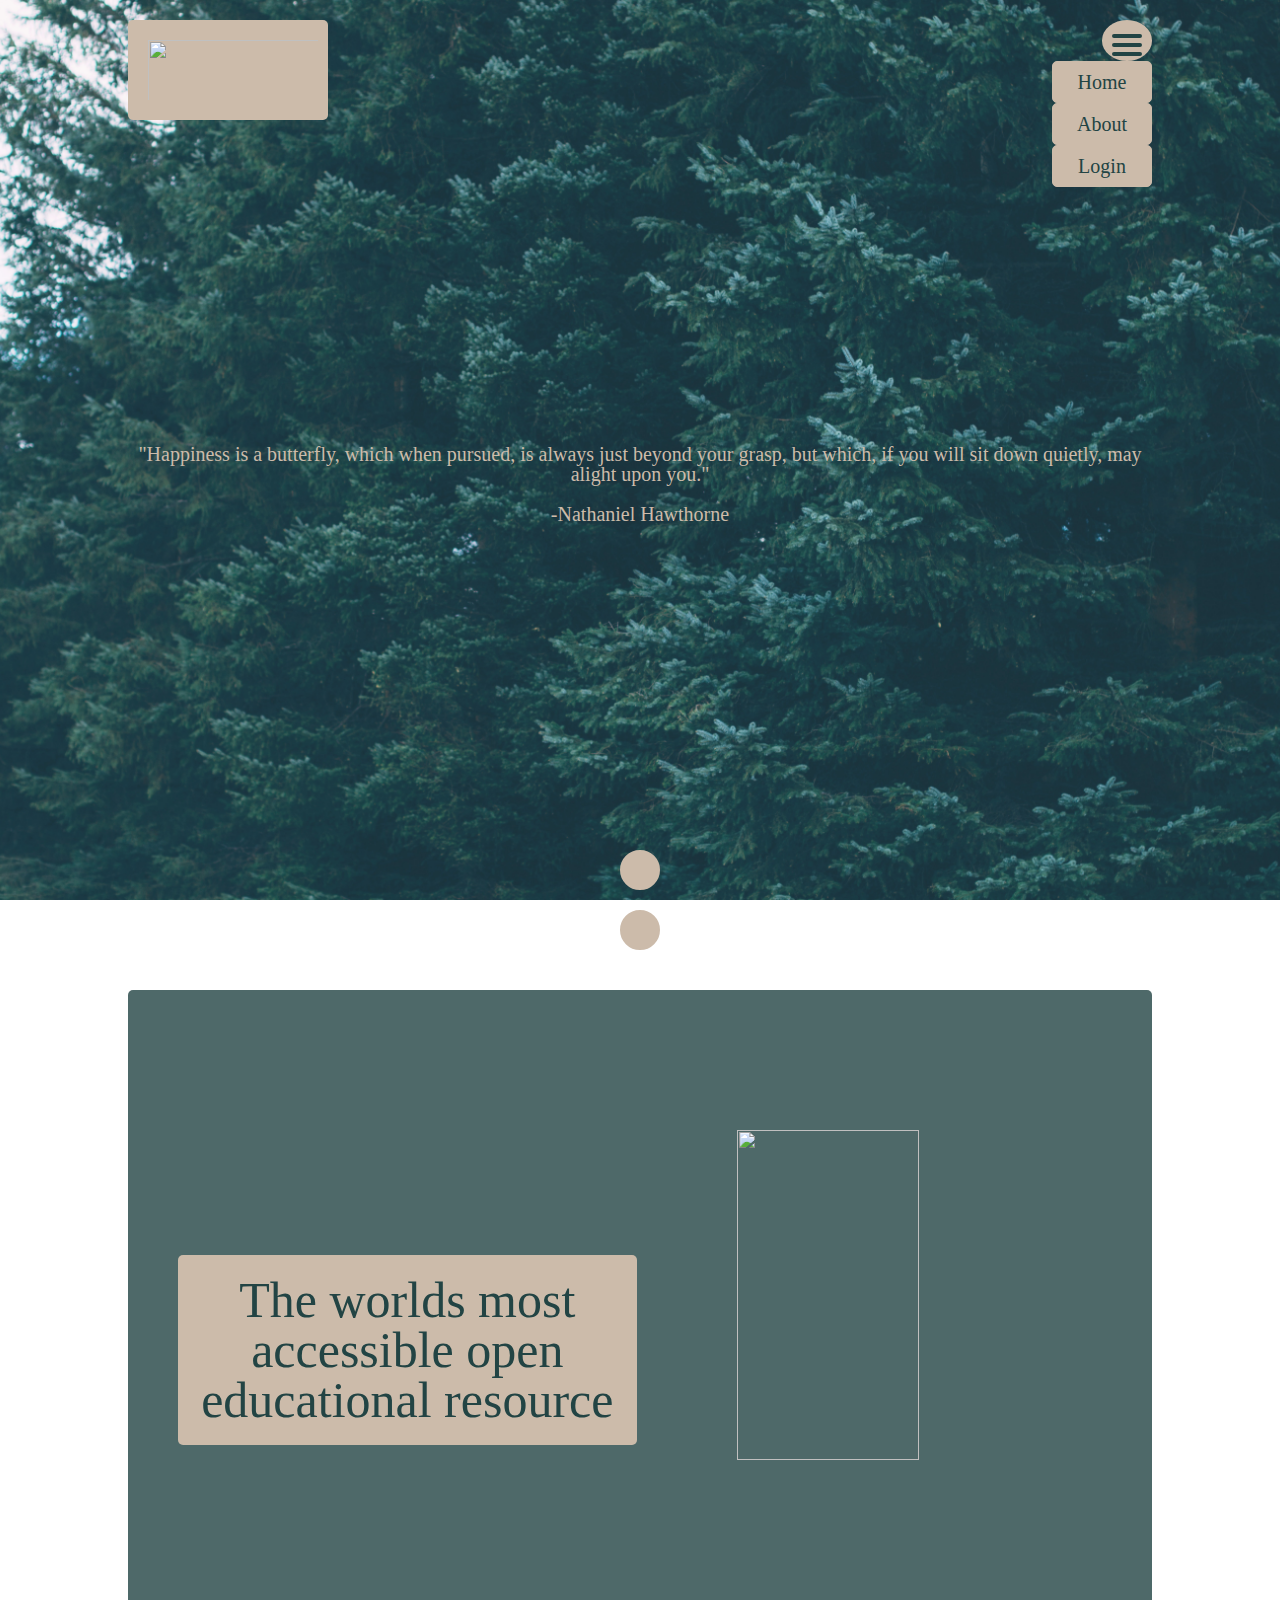
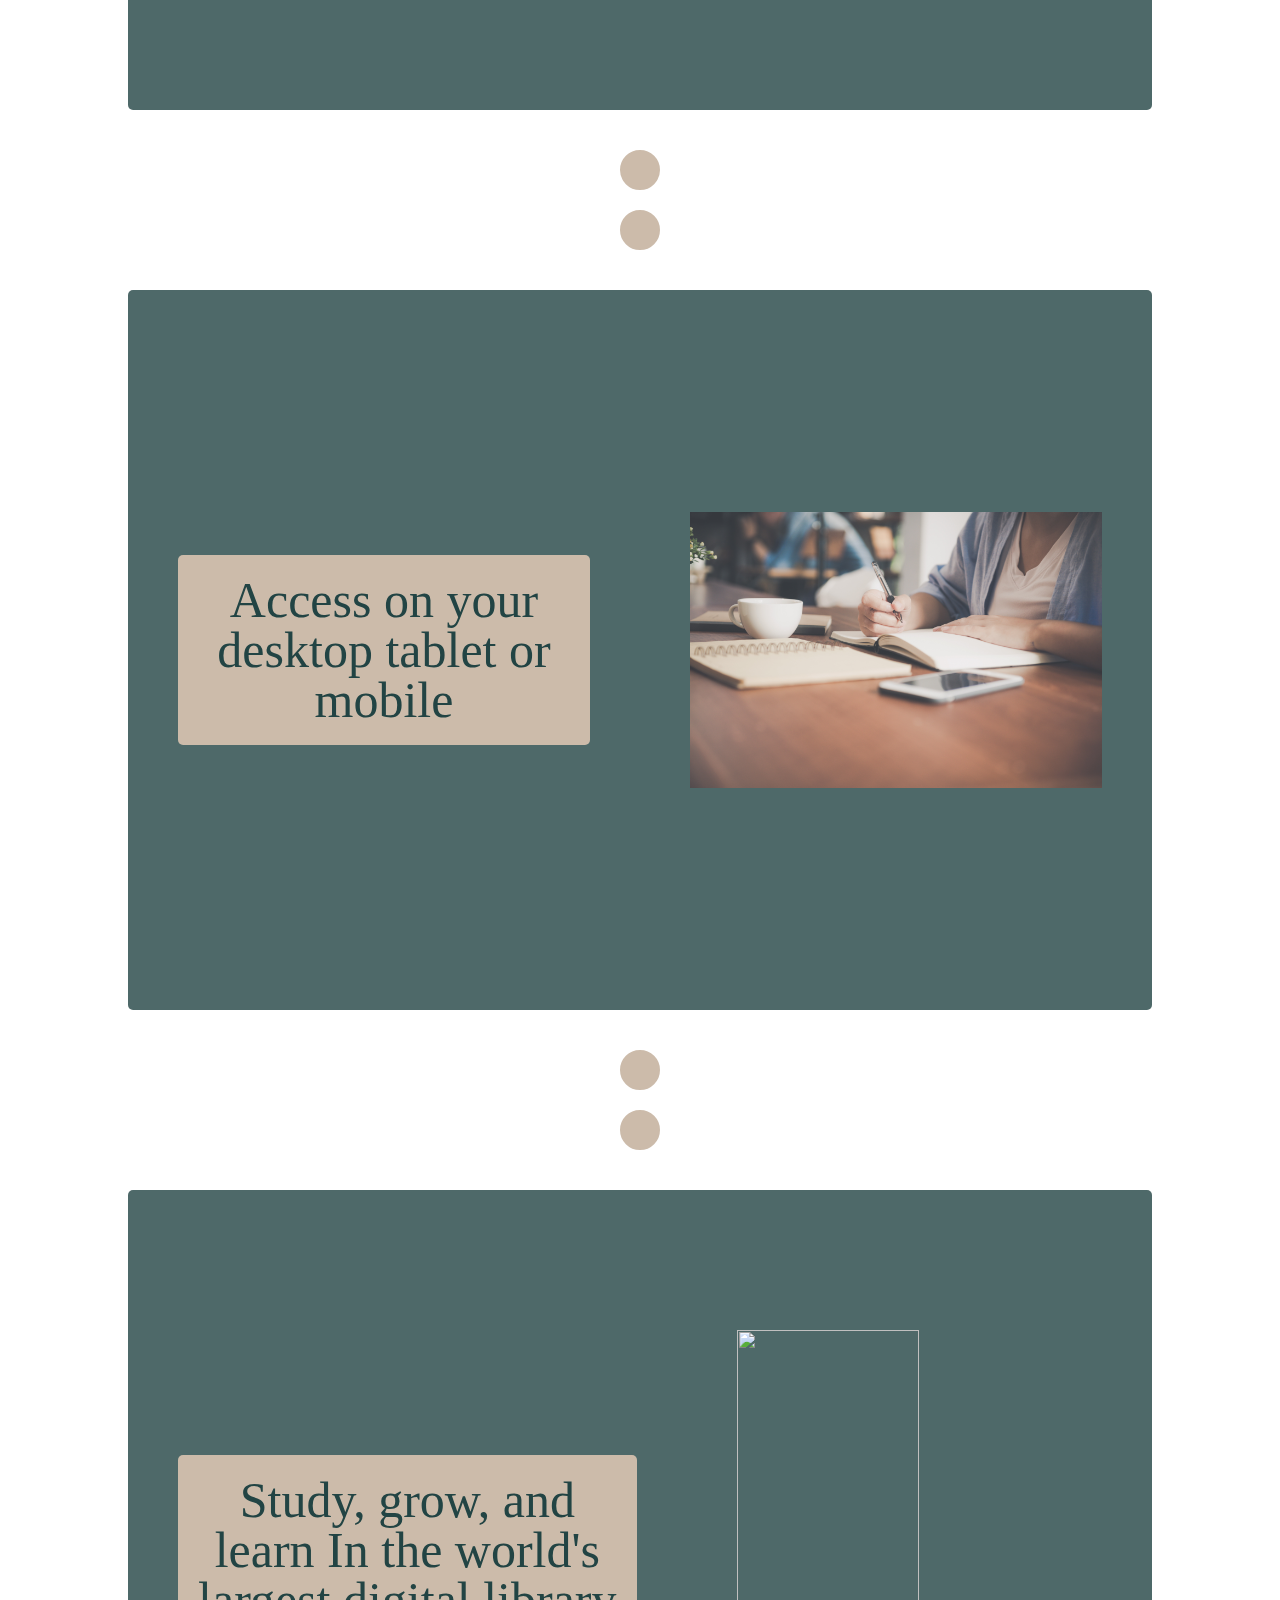
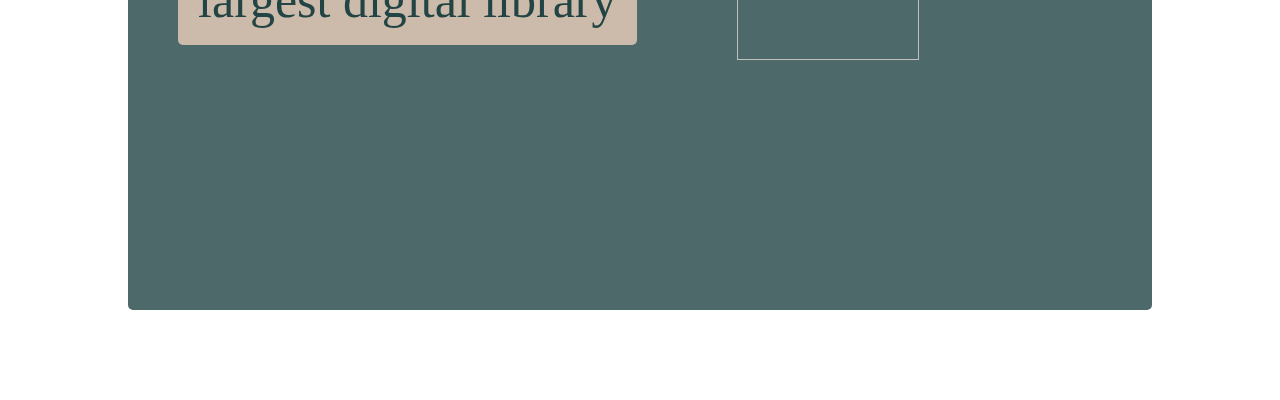
==== commit 95bc29b0: "stylized a bit more, hamburgers are a pain, gona get er done soon tho" ====
--- a/index.html
+++ b/index.html
@@ -23,9 +23,9 @@
             <nav class="top-nav">
                 <div class="ham">
                     <div class="burger">
-                        <span></span>
-                        <span></span>
-                        <span></span>
+                        <span class="top-bun"></span>
+                        <span class="patty"></span>
+                        <span class="bottom-bun"></span>
                     </div>
                 </div>
                 <a href="#">Home</a>
--- a/CSS/index.css
+++ b/CSS/index.css
@@ -132,9 +132,6 @@
 * {
   box-sizing: border-box;
 }
-html {
-  background: yellow;
-}
 ::-webkit-scrollbar {
   display: none;
 }
@@ -195,19 +192,26 @@
   font-size: 2rem;
 }
 body .content-box[data-section='0'] .top-nav .ham {
-  height: 0;
-  width: 0;
-  border: 5rem solid red;
+  align-self: flex-end;
+  height: 5rem;
+  width: 5rem;
+  background: #ccbbaa;
+  border-radius: 50%;
+  cursor: pointer;
+}
+body .content-box[data-section='0'] .top-nav .ham .burger {
+  height: 100%;
+  width: 100%;
+  display: flex;
+  flex-direction: column;
   align-items: center;
-}
-body .content-box[data-section='0'] .top-nav .ham .burger {
-  display: flex;
-  flex-direction: column;
-  align-items: center;
+  padding-top: 27.5%;
 }
 body .content-box[data-section='0'] .top-nav .ham .burger span {
-  width: 5rem;
-  border: 5px solid white;
+  width: 3rem;
+  background: #224444;
+  border: 2px solid #224444;
+  border-radius: 0.5rem;
   margin-bottom: 5px;
 }
 body .content-box[data-section='0'] .top-nav a {
@@ -245,6 +249,7 @@
 }
 body .content-box .content {
   border-radius: 0.5rem;
+  background: rgba(34, 68, 68, 0.8);
   display: flex;
   width: 100%;
   height: 80%;
@@ -254,6 +259,7 @@
   width: 50%;
   height: auto;
   background: #ccbbaa;
+  color: #224444;
   margin: 0 5rem;
   border-radius: 0.5rem;
   padding: 2rem;
@@ -271,9 +277,9 @@
   }
 }
 body .content-box .content img {
-  object-fit: cover;
-  border-radius: 50%;
+  object-fit: contain;
   border: 5rem solid transparent;
+  height: 75%;
   width: 50%;
 }
 @media (max-width: 600px) {
@@ -308,3 +314,67 @@
 .hide {
   visibility: hidden;
 }
+.uno-equis {
+  animation-name: uno-equis;
+  animation-duration: 300ms;
+  animation-fill-mode: forwards;
+}
+.top-bun-spin {
+  animation-name: top-bun-spin;
+  animation-duration: 300ms;
+  animation-fill-mode: forwards;
+}
+.bottom-bun-spin {
+  animation-name: bottom-bun-spin;
+  animation-duration: 300ms;
+  animation-fill-mode: forwards;
+}
+@keyframes uno-equis {
+  100% {
+    padding-top: 45%;
+  }
+}
+@keyframes top-bun-spin {
+  100% {
+    transform: rotate(45deg);
+    margin-bottom: -4px;
+  }
+}
+@keyframes bottom-bun-spin {
+  100% {
+    transform: rotate(-45deg);
+    margin-bottom: 4px;
+  }
+}
+.no-mas-equis {
+  animation-name: no-mas-equis;
+  animation-duration: 300ms;
+  animation-fill-mode: forwards;
+}
+.top-bun-spin-back {
+  animation-name: top-bun-spin-back;
+  animation-duration: 300ms;
+  animation-fill-mode: forwards;
+}
+.bottom-bun-spin-back {
+  animation-name: bottom-bun-spin-back;
+  animation-duration: 300ms;
+  animation-fill-mode: forwards;
+}
+@keyframes no-mas-equis {
+  100% {
+    padding-top: 27.5%;
+  }
+}
+@keyframes top-bun-spin-back {
+  100% {
+    transform: rotate(-45deg);
+    margin-bottom: 5px;
+  }
+}
+@keyframes bottom-bun-spin-back {
+  100% {
+    transform: rotate(45deg);
+    margin-bottom: 5px;
+  }
+}
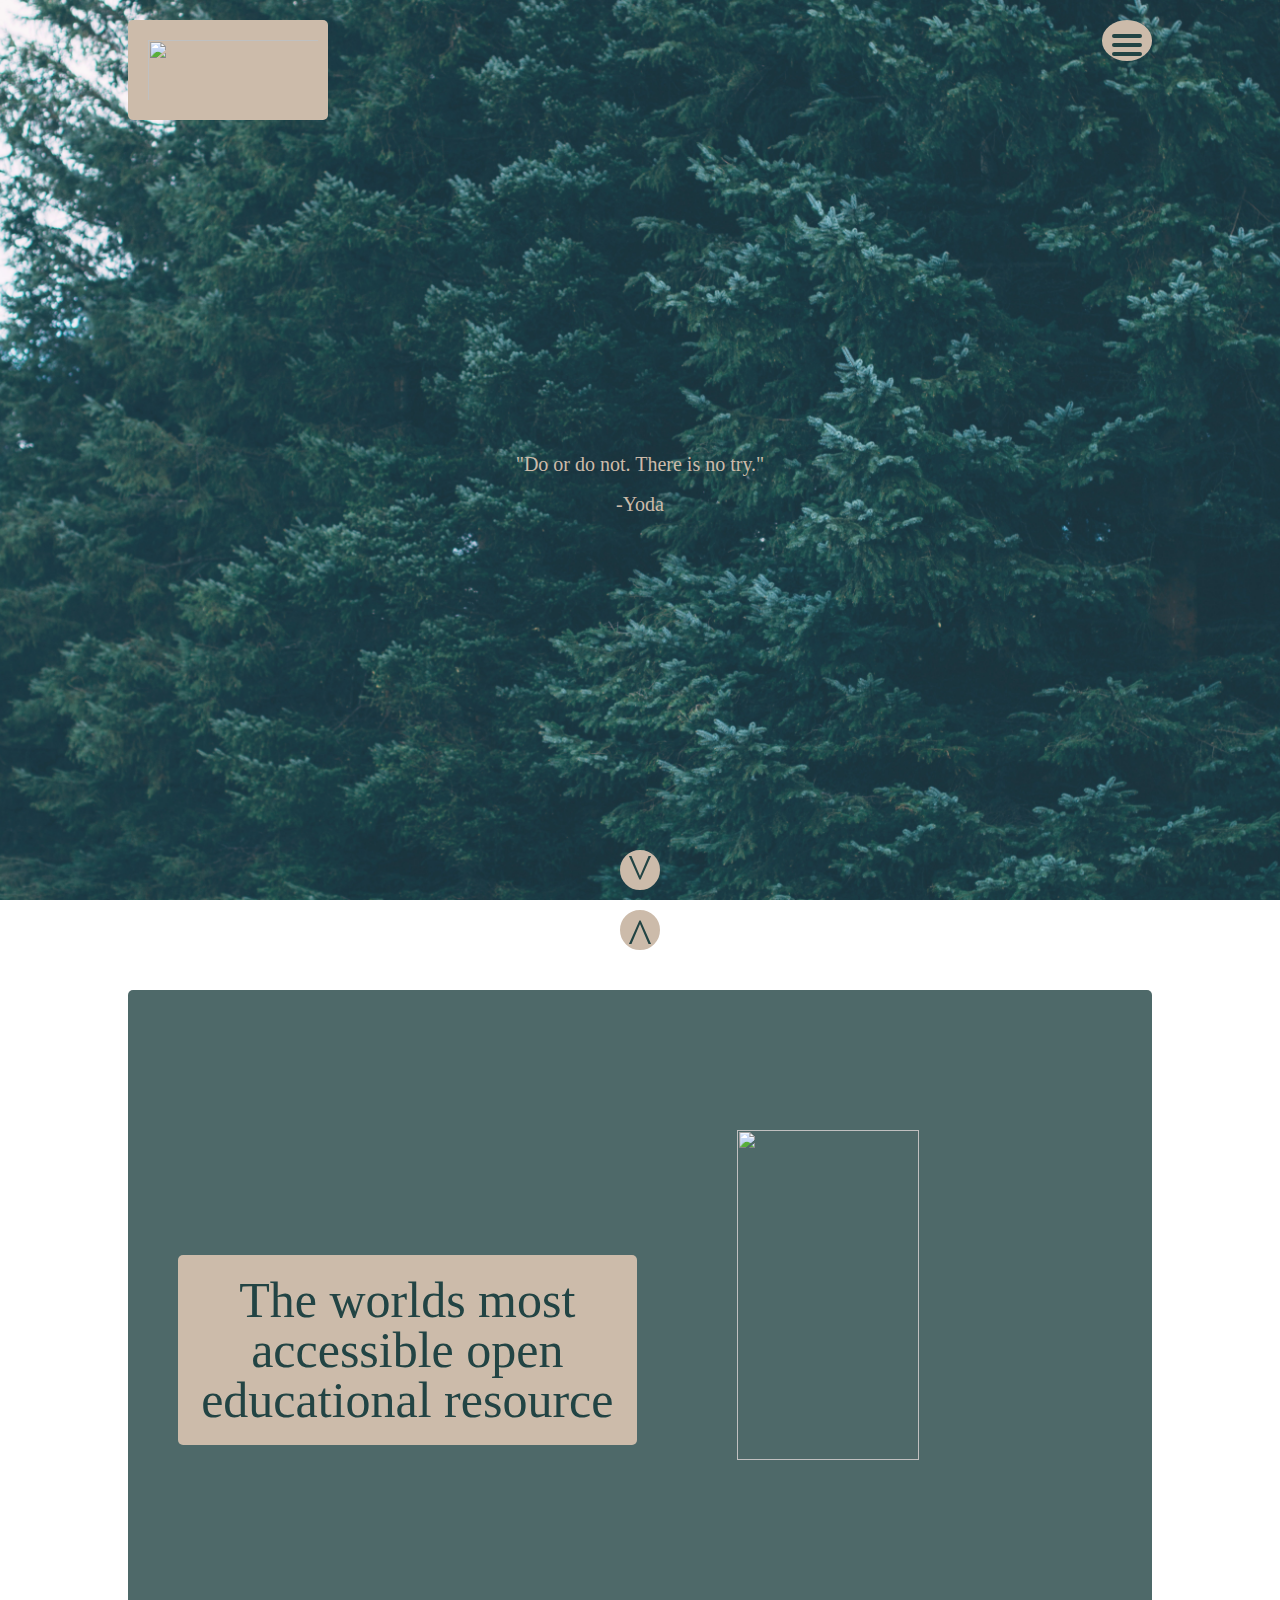
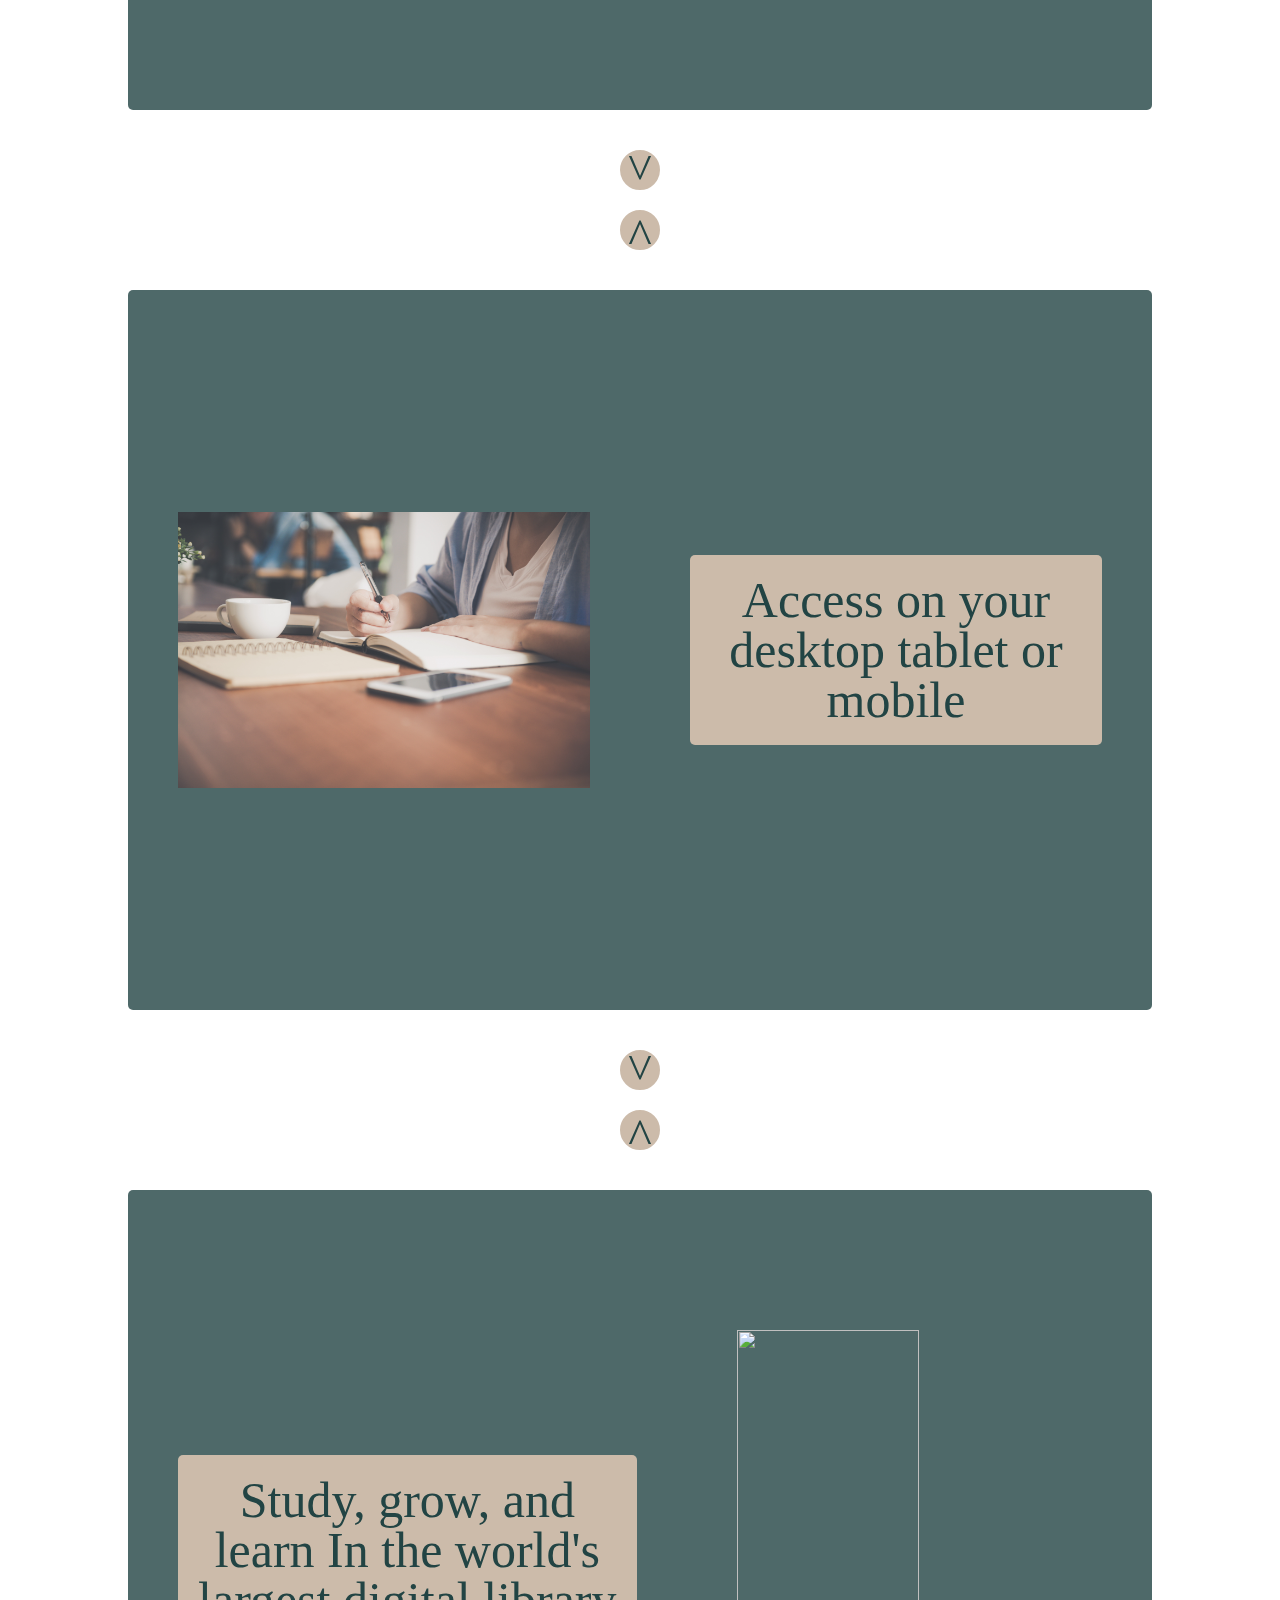
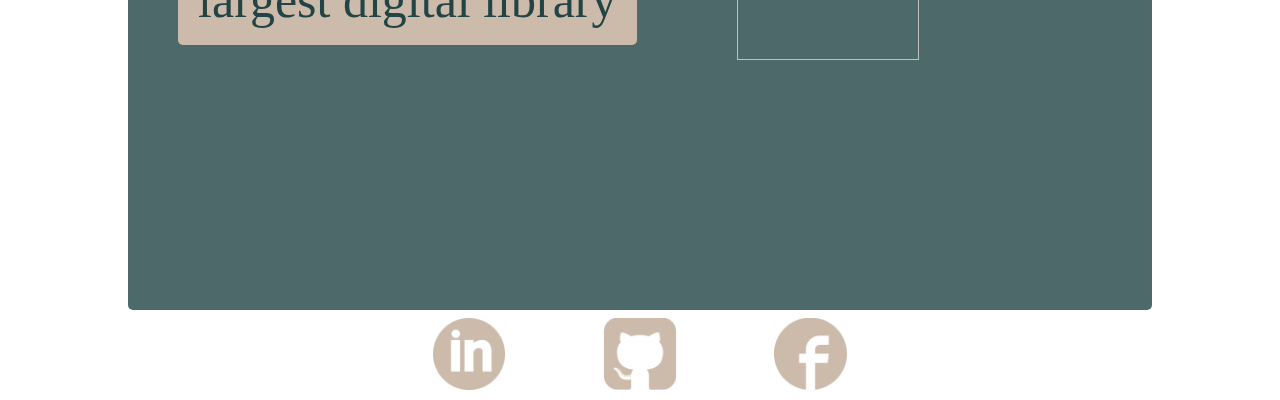
==== commit ca8a5374: "made changes to the index.js file so that each content box changes the order of text and img, added " ====
--- a/index.html
+++ b/index.html
@@ -4,9 +4,6 @@
 <head>
   <title>OER Bookr</title>
   <link rel="stylesheet" type="text/css" href="./CSS/index.css" />
-  <script src="https://code.jquery.com/jquery-3.3.1.min.js" integrity="sha256-FgpCb/KJQlLNfOu91ta32o/NMZxltwRo8QtmkMRdAu8="
-    crossorigin="anonymous"></script>
-  <script src="jquery-3.3.1.min.js"></script>
   <script src="./JS/index.js" async></script>
   <script
   src="https://code.jquery.com/jquery-3.3.1.js"
@@ -28,9 +25,9 @@
                         <span class="bottom-bun"></span>
                     </div>
                 </div>
-                <a href="#">Home</a>
-                <a href="#">About</a>
-                <a href="https://determined-lamarr-e4cba2.netlify.com/login">Login</a>
+                <a class="hide" href="#">Home</a>
+                <a class="hide" href="#">About</a>
+                <a class="hide" href="https://determined-lamarr-e4cba2.netlify.com/login">Login</a>
             </nav>
         </div>
         <div class="random-quote">
@@ -38,14 +35,18 @@
             </br>
             <p class="author"></p>
         </div>
-        <div class="down-button" data-down-button="0"></div>
+        <div class="down-button" data-down-button="0">^</div>
     </div>
 
     <!-- main content -->
     <div class="main-content"></div>
 
     <!-- footer -->
-    <footer></footer>
+    <footer>
+        <a href="https://www.linkedin.com/feed/"><img src="/Images/linkedin logo.png" alt="linkedin"></a>
+        <a href="https://github.com/jacobAngulo?tab=repositories"><img src="/Images/github logo.png" alt="github"></a>
+        <a href="https://www.facebook.com/jacob.angulo.54"><img src="/Images/facebook logo.png" alt="facebook"></a>
+    </footer>
 
 </body>
 </html>
--- a/CSS/index.css
+++ b/CSS/index.css
@@ -165,6 +165,11 @@
   width: 100%;
   height: 100vh;
 }
+@media (max-width: 600px) {
+  body .content-box[data-section='0'] {
+    width: 90%;
+  }
+}
 body .content-box[data-section='0'] .top-bar {
   display: flex;
   width: 100%;
@@ -215,6 +220,7 @@
   margin-bottom: 5px;
 }
 body .content-box[data-section='0'] .top-nav a {
+  margin-top: 1rem;
   padding: 1rem;
   border-radius: 0.5rem;
   border: 1px solid #ccbbaa;
@@ -268,10 +274,10 @@
 }
 @media (max-width: 600px) {
   body .content-box .content p {
+    color: #ccbbaa;
     width: 100%;
     margin: 0;
     background: none;
-    background-image: url(/Images/bookstack.jpg);
     background-size: cover;
     border-radius: 0.5;
   }
@@ -288,28 +294,57 @@
   }
 }
 body .content-box .down-button {
-  width: 0;
-  height: 0;
-  border: 2rem solid #ccbbaa;
+  width: 4rem;
+  height: 4rem;
+  transform: rotate(-180deg);
+  text-align: center;
+  color: #224444;
+  background: #ccbbaa;
+  border: 0.2rem solid #ccbbaa;
   margin-bottom: 1rem;
   border-radius: 100%;
   cursor: pointer;
 }
 body .content-box .down-button:hover {
-  padding: 1.8rem;
+  background: transparent;
   border: 2px solid #ccbbaa;
+  color: #ccbbaa;
 }
 body .content-box .up-button {
-  width: 0;
-  height: 0;
-  border: 2rem solid #ccbbaa;
+  width: 4rem;
+  height: 4rem;
+  text-align: center;
+  align-items: center;
+  color: #224444;
+  background: #ccbbaa;
+  border: 0.2rem solid #ccbbaa;
   margin-top: 1rem;
   border-radius: 100%;
   cursor: pointer;
 }
 body .content-box .up-button:hover {
-  padding: 1.8rem;
+  background: transparent;
   border: 2px solid #ccbbaa;
+  color: #ccbbaa;
+}
+body footer {
+  display: flex;
+  height: 10vh;
+  width: 50%;
+  overflow: hidden;
+  margin-top: -10vh;
+  justify-content: space-around;
+  justify-self: flex-start;
+  align-items: center;
+}
+@media (max-width: 600px) {
+  body footer {
+    width: 90%;
+  }
+}
+body footer img {
+  object-fit: contain;
+  height: 8vh;
 }
 .hide {
   visibility: hidden;
@@ -337,13 +372,13 @@
 @keyframes top-bun-spin {
   100% {
     transform: rotate(45deg);
-    margin-bottom: -4px;
+    margin-bottom: -12px;
   }
 }
 @keyframes bottom-bun-spin {
   100% {
     transform: rotate(-45deg);
-    margin-bottom: 4px;
+    margin-bottom: 12px;
   }
 }
 .no-mas-equis {
@@ -368,13 +403,13 @@
 }
 @keyframes top-bun-spin-back {
   100% {
-    transform: rotate(-45deg);
+    transform: rotate(0deg);
     margin-bottom: 5px;
   }
 }
 @keyframes bottom-bun-spin-back {
   100% {
-    transform: rotate(45deg);
+    transform: rotate(0deg);
     margin-bottom: 5px;
   }
 }
